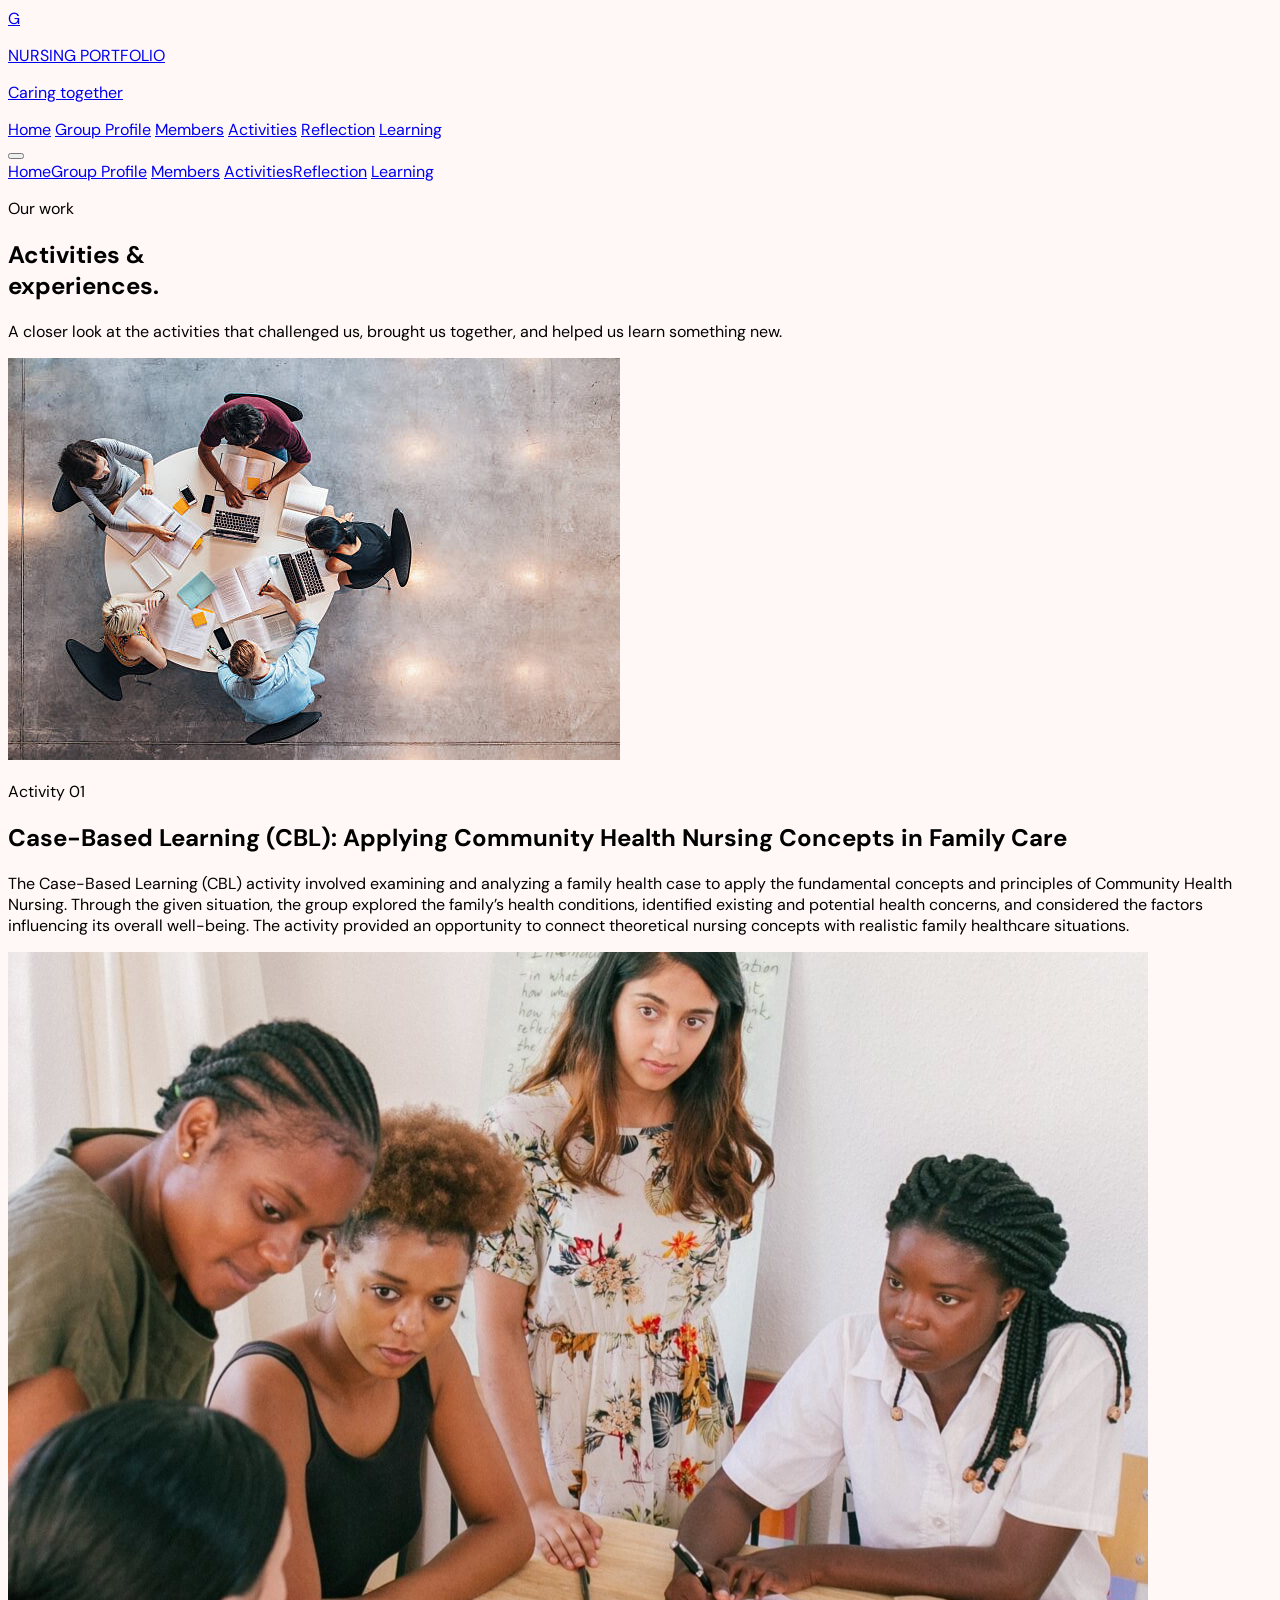
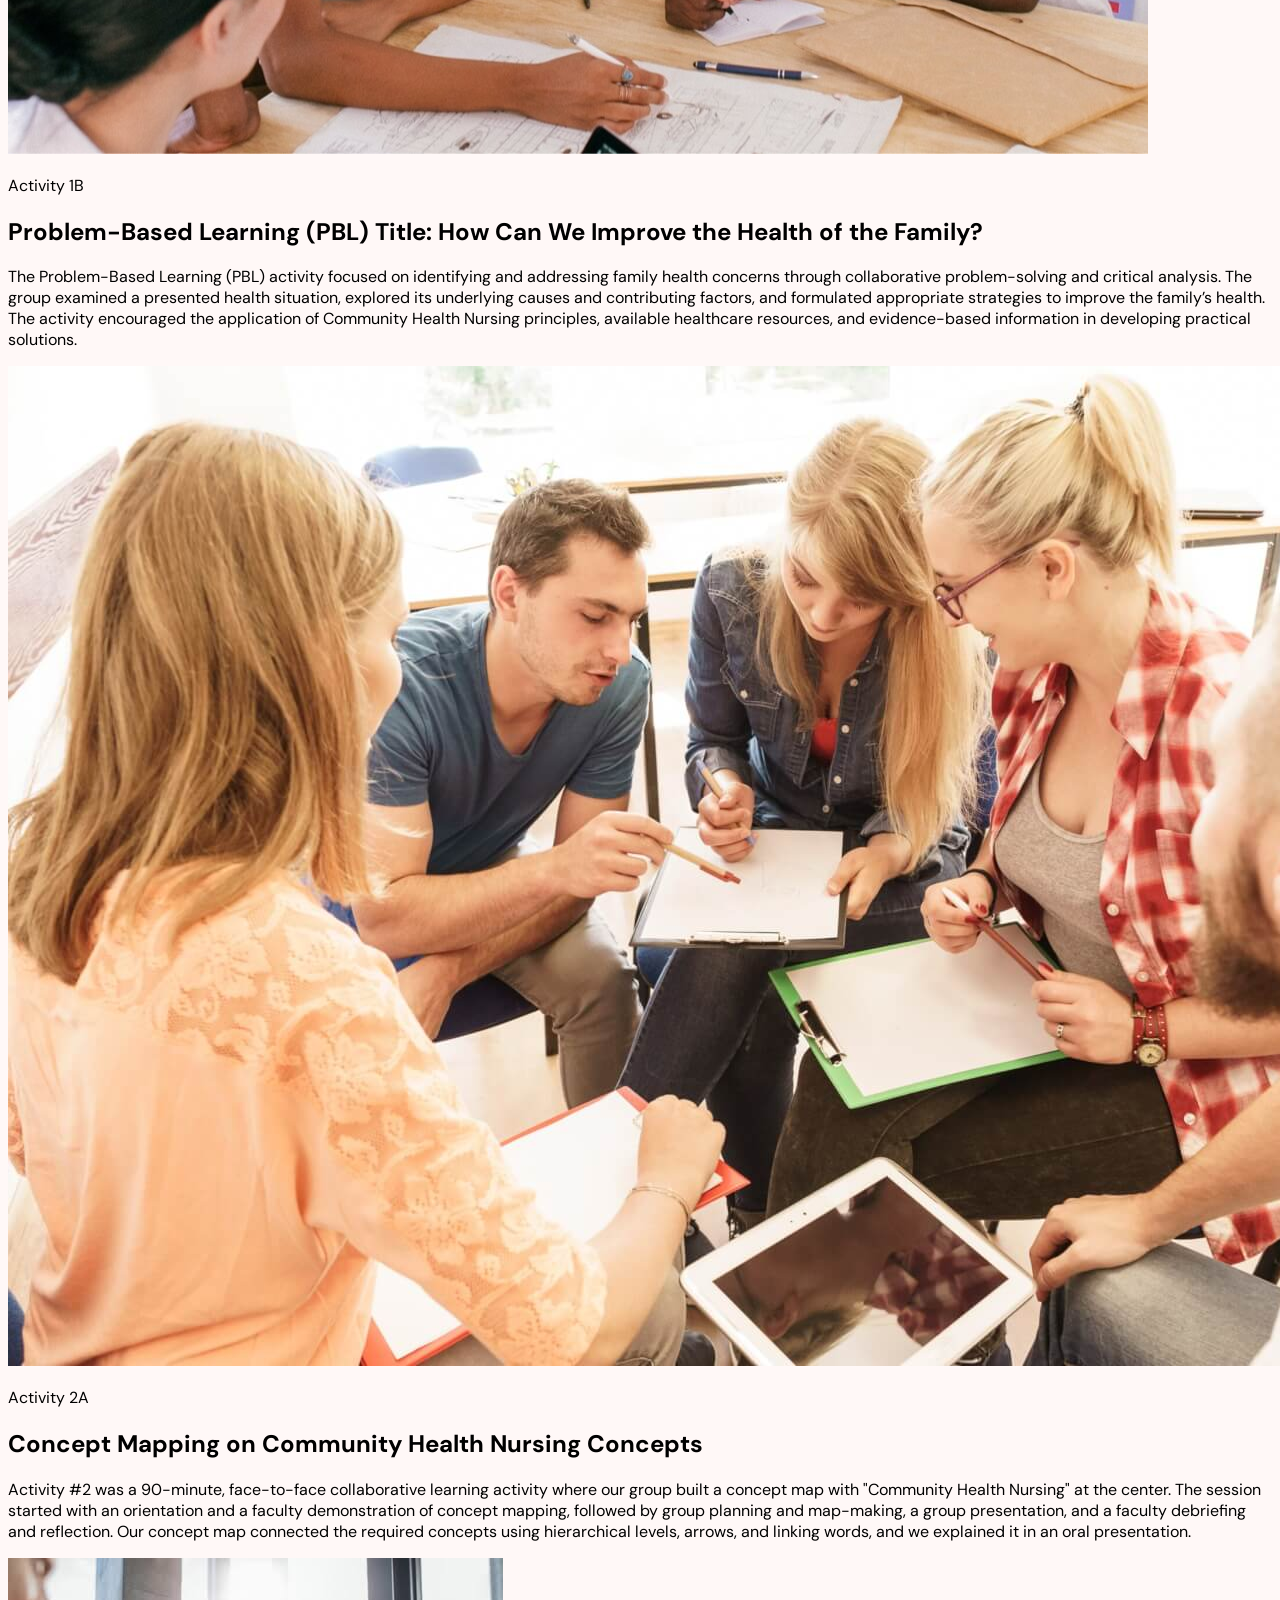
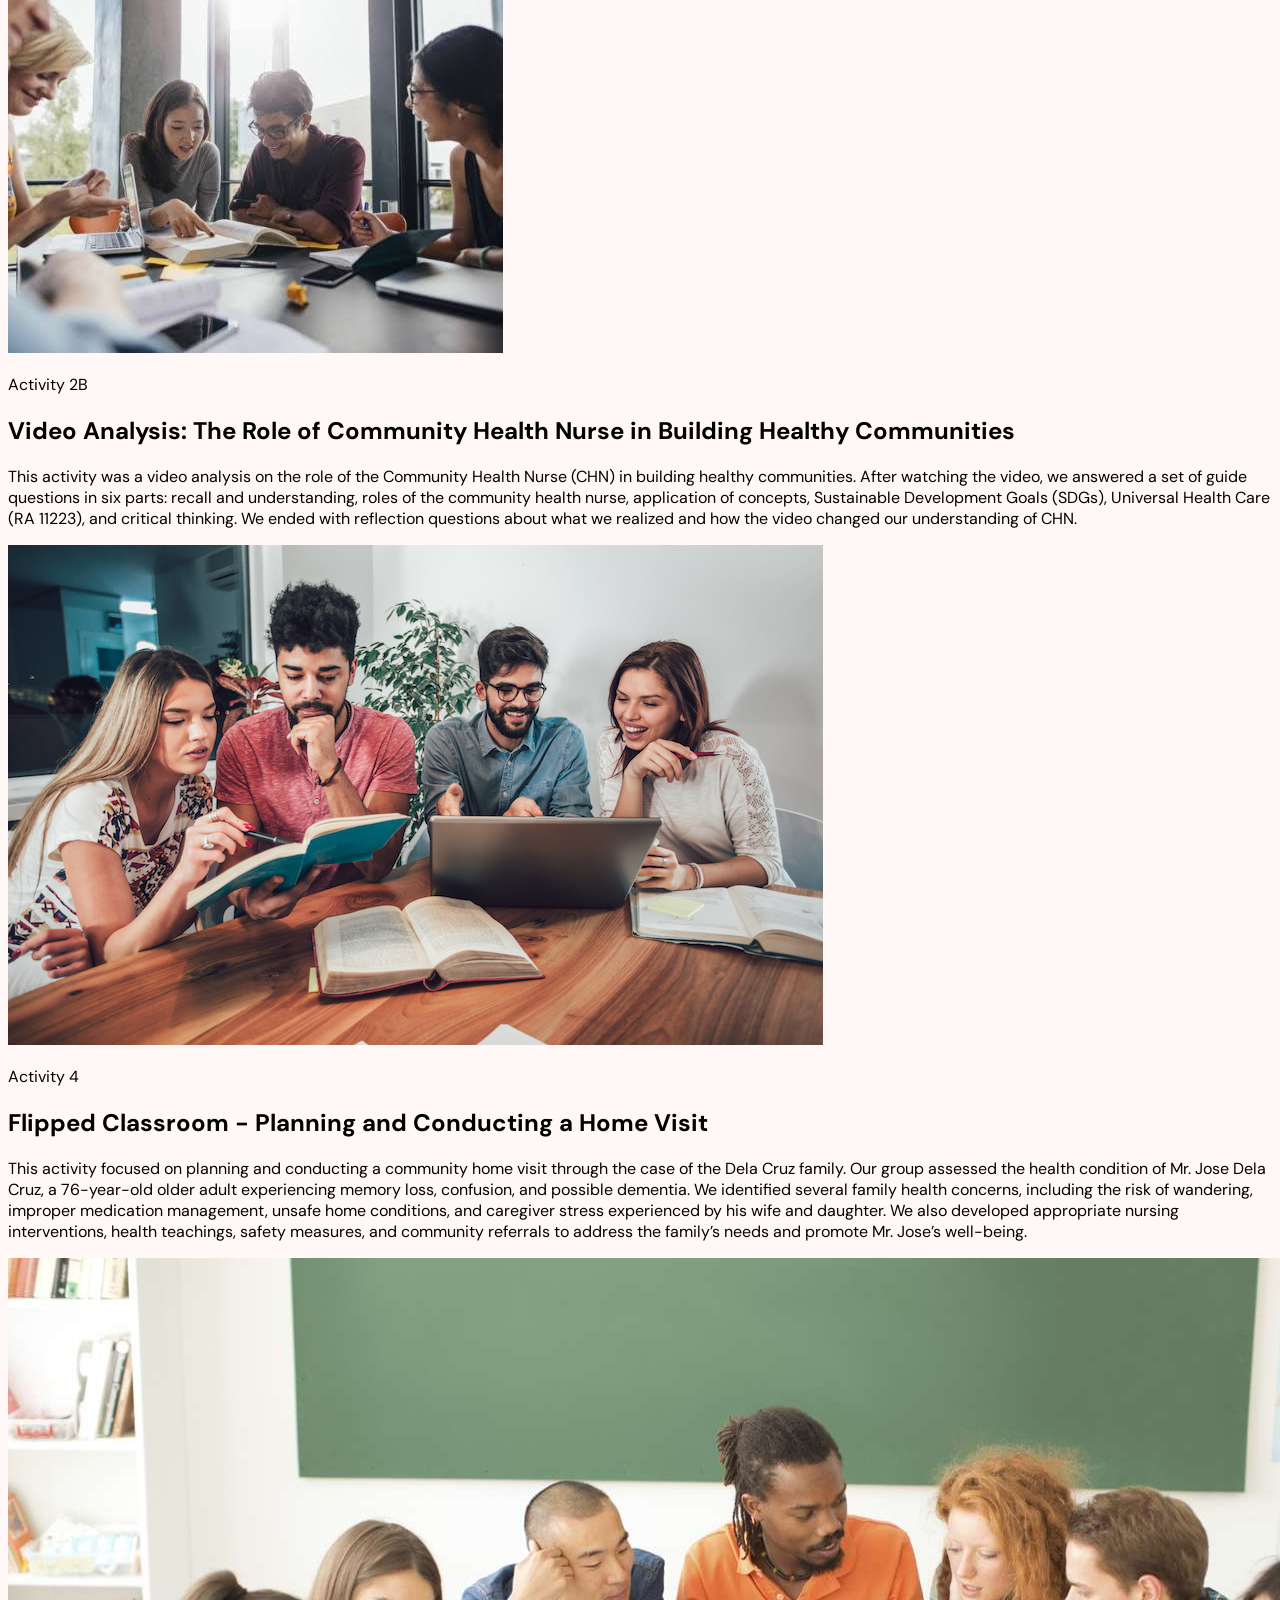
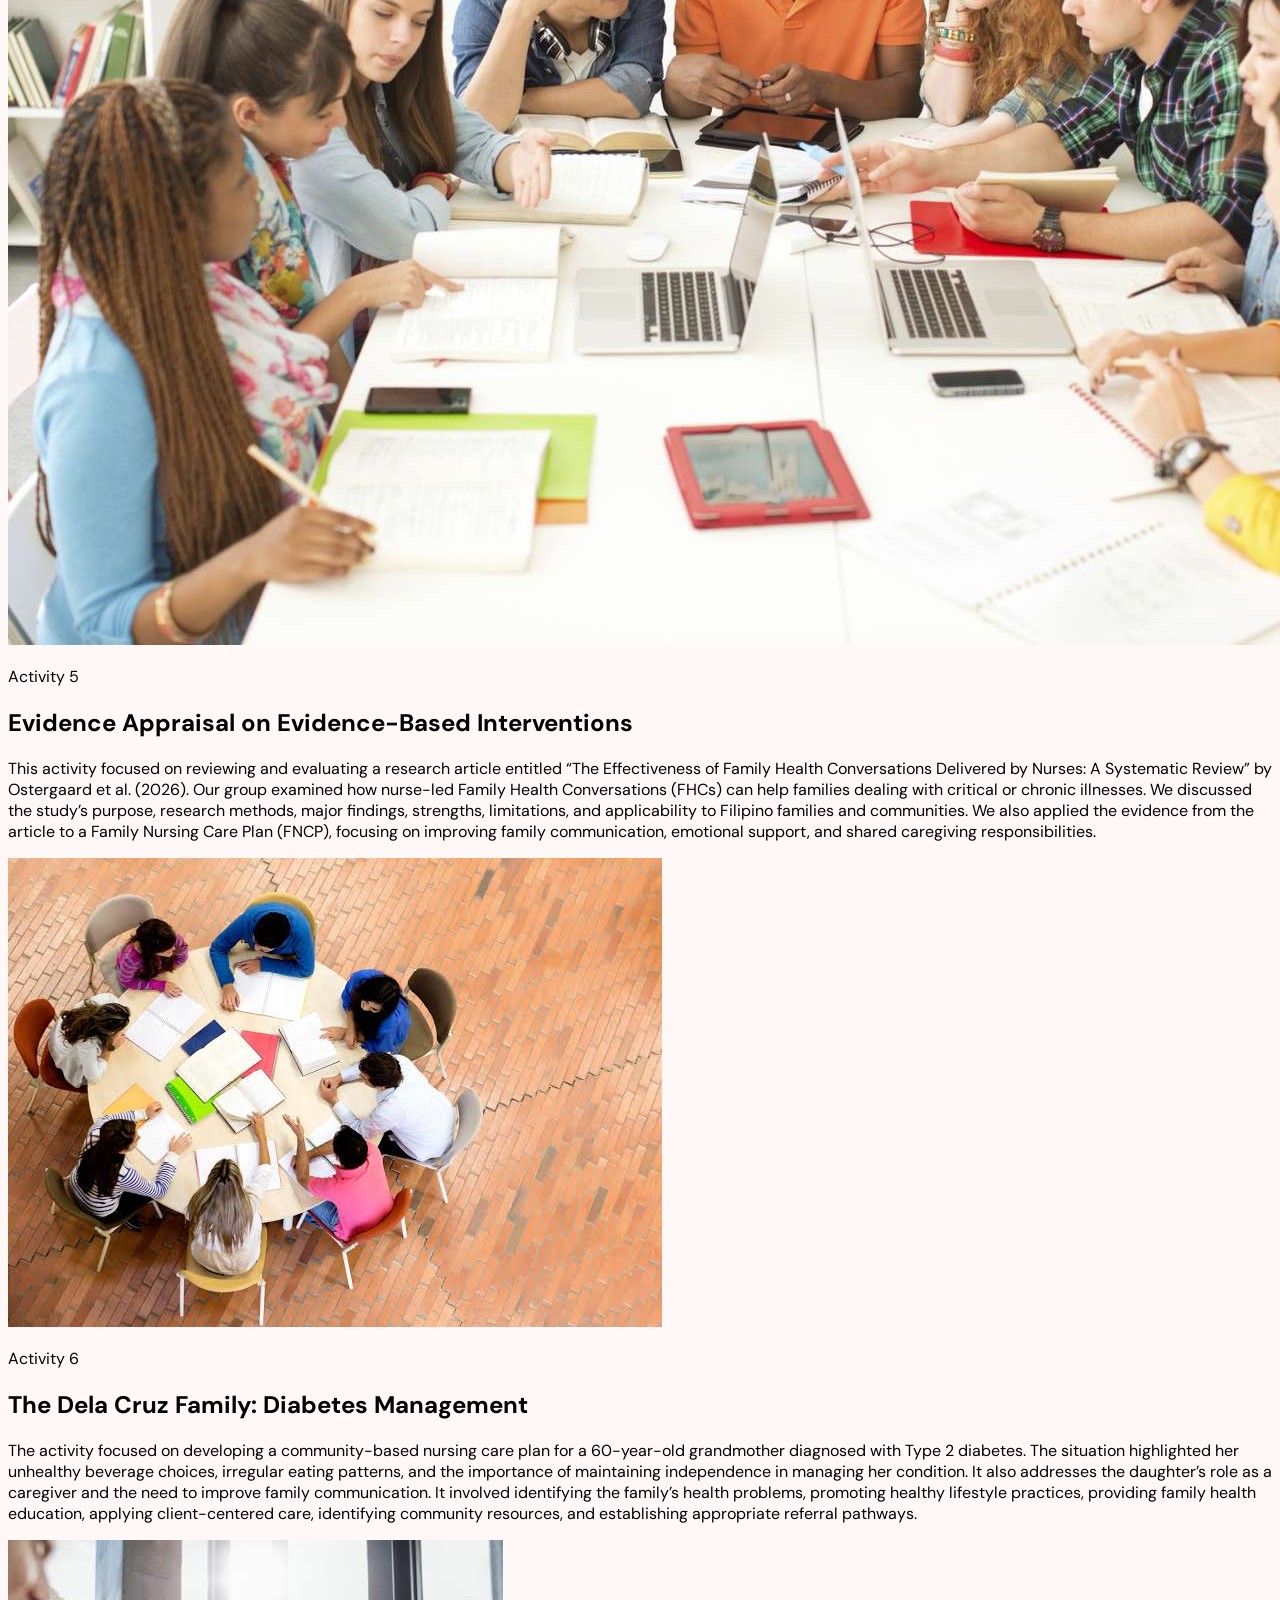
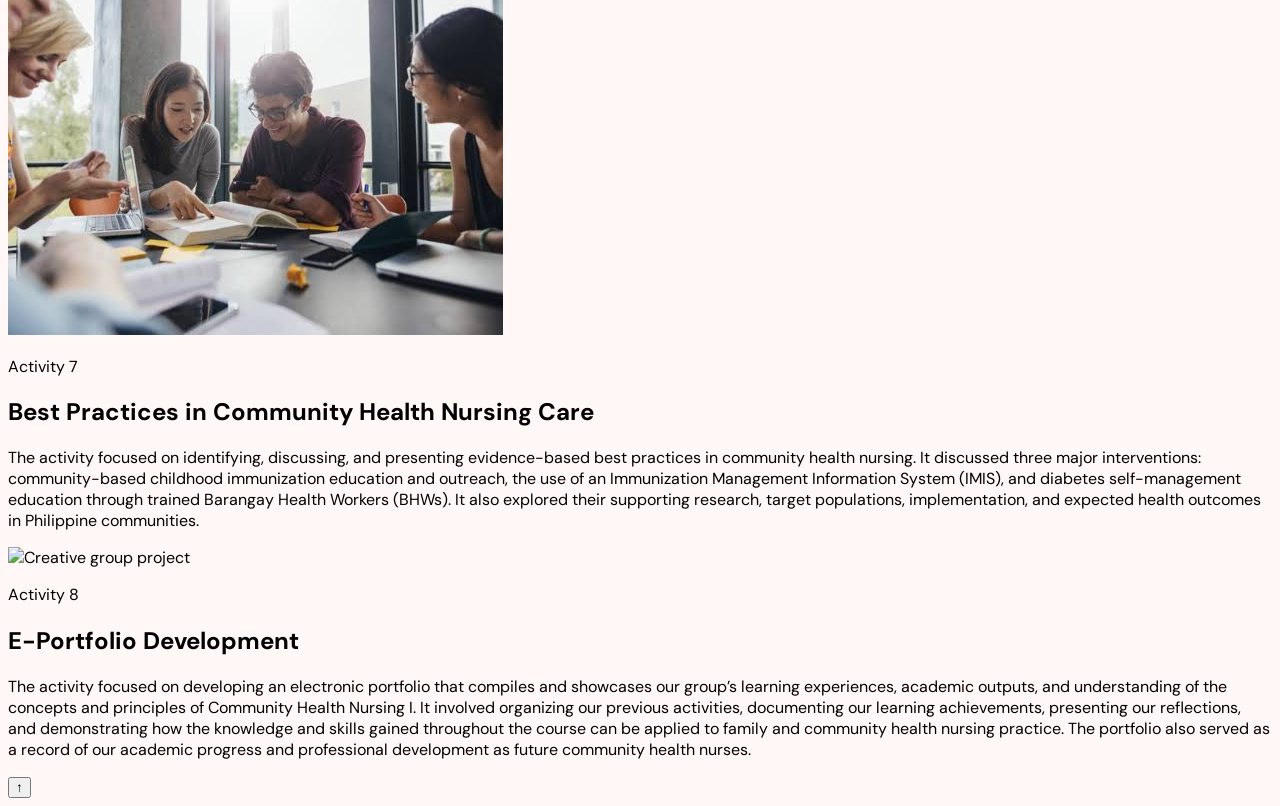
==== activities.html @ d6618d85 "Inital commit" ====
<!doctype html>
<html lang="en">
  <head>
    <meta charset="UTF-8" />
    <meta name="viewport" content="width=device-width, initial-scale=1.0" />
    <title>CGHC-Student Portfolio</title>
    <link rel="icon" type="image/png" href="/img/logo.png" />
    <link rel="shortcut icon" type="image/png" href="/img/logo.png" />
    <script src="https://cdn.tailwindcss.com"></script>
    <script>
      tailwind.config = {
        theme: {
          extend: {
            colors: {
              paper: "#FFF8F7",
              ink: "#3B1117",
              forest: "#8F1D2C",
              orange: "#C43D4B",
              muted: "#8B6F73",
              line: "#E9C9CD",
            },
            fontFamily: {
              sans: ["DM Sans", "sans-serif"],
              serif: ["Playfair Display", "serif"],
            },
          },
        },
      };
    </script>
    <link rel="preconnect" href="https://fonts.googleapis.com" />
    <link rel="preconnect" href="https://fonts.gstatic.com" crossorigin />
    <link
      href="https://fonts.googleapis.com/css2?family=DM+Sans:wght@400;500;600;700&family=Playfair+Display:ital,wght@0,500;0,600;0,700;1,500&display=swap"
      rel="stylesheet"
    />
    <link rel="stylesheet" href="styles.css" />
  </head>
  <body class="bg-paper text-ink antialiased">
    <header
      class="fixed top-0 left-0 w-full z-50 bg-paper/90 backdrop-blur-md border-b border-line"
    >
      <nav
        class="max-w-7xl mx-auto px-6 lg:px-10 h-[76px] flex items-center justify-between"
      >
        <a href="index.html#home" class="flex items-center gap-3">
          <div
            class="w-9 h-9 bg-forest text-paper rounded-full flex items-center justify-center font-serif text-lg"
          >
            G
          </div>
          <div>
            <p class="font-bold text-sm tracking-tight">NURSING PORTFOLIO</p>
            <p class="text-[10px] text-muted tracking-[2px] uppercase">
              Caring together
            </p>
          </div>
        </a>
        <div class="hidden lg:flex items-center gap-7 text-sm">
          <a href="index.html#home" class="nav-link">Home</a>
          <a href="index.html#profile" class="nav-link">Group Profile</a>
          <a href="index.html#members" class="nav-link">Members</a>
          <a href="activities.html" class="nav-link">Activities</a>
          <a href="index.html#reflection" class="nav-link">Reflection</a>
          <a href="index.html#learning" class="nav-link">Learning</a>
        </div>
        <button
          id="menuButton"
          class="hamburger lg:hidden flex flex-col gap-[4px] p-2"
          aria-label="Toggle navigation menu"
        >
          <span class="w-6 h-[2px] bg-ink block"></span
          ><span class="w-6 h-[2px] bg-ink block"></span
          ><span class="w-6 h-[2px] bg-ink block"></span>
        </button>
      </nav>
      <div
        id="mobileMenu"
        class="hidden lg:hidden bg-paper border-t border-line"
      >
        <div class="flex flex-col px-6 py-5 gap-5 text-sm">
          <a href="index.html#home" class="mobile-link">Home</a
          ><a href="index.html#profile" class="mobile-link">Group Profile</a>
          <a href="index.html#members" class="mobile-link">Members</a>
          <a href="activities.html" class="mobile-link">Activities</a
          ><a href="index.html#reflection" class="mobile-link">Reflection</a>
          <a href="index.html#learning" class="mobile-link">Learning</a>
        </div>
      </div>
    </header>

    <main class="pt-[76px]">
      <section id="activities" class="py-24 bg-white px-6 lg:px-10">
        <div class="max-w-7xl mx-auto">
          <div
            class="reveal flex flex-col md:flex-row justify-between md:items-end gap-8"
          >
            <div>
              <p class="uppercase tracking-[3px] text-xs text-muted mb-4">
                Our work
              </p>
              <h1 class="font-serif text-5xl md:text-7xl">
                Activities &<br />experiences.
              </h1>
            </div>
            <p class="text-muted leading-7 max-w-sm">
              A closer look at the activities that challenged us, brought us
              together, and helped us learn something new.
            </p>
          </div>

          <div class="grid md:grid-cols-2 gap-10 items-center mt-16 reveal">
            <div class="image-container overflow-hidden">
              <img
                src="/img/studmain.jpg"
                alt="Students working together"
                class="image-hover w-full h-[300px] md:h-[440px] object-cover"
              />
            </div>
            <div>
              <p class="text-orange uppercase tracking-[2px] text-xs">
                Activity 01
              </p>
              <h2 class="font-serif text-4xl mt-4">
                Case-Based Learning (CBL): Applying Community Health Nursing
                Concepts in Family Care
              </h2>
              <p class="text-muted leading-8 mt-5">
                The Case-Based Learning (CBL) activity involved examining and
                analyzing a family health case to apply the fundamental concepts
                and principles of Community Health Nursing. Through the given
                situation, the group explored the family’s health conditions,
                identified existing and potential health concerns, and
                considered the factors influencing its overall well-being. The
                activity provided an opportunity to connect theoretical nursing
                concepts with realistic family healthcare situations.
              </p>
            </div>
          </div>

          <div class="grid md:grid-cols-2 gap-10 items-center mt-20 reveal">
            <div class="image-container overflow-hidden">
              <img
                src="/img/stud2.jpg"
                alt="Creative group project"
                class="image-hover w-full h-[300px] md:h-[440px] object-cover"
              />
            </div>
            <div class="md:order-1">
              <p class="text-orange uppercase tracking-[2px] text-xs">
                Activity 1B
              </p>
              <h2 class="font-serif text-4xl mt-4">
                Problem-Based Learning (PBL) Title: How Can We Improve the
                Health of the Family?
              </h2>
              <p class="text-muted leading-8 mt-5">
                The Problem-Based Learning (PBL) activity focused on identifying
                and addressing family health concerns through collaborative
                problem-solving and critical analysis. The group examined a
                presented health situation, explored its underlying causes and
                contributing factors, and formulated appropriate strategies to
                improve the family’s health. The activity encouraged the
                application of Community Health Nursing principles, available
                healthcare resources, and evidence-based information in
                developing practical solutions.
              </p>
            </div>
          </div>

          <div class="grid md:grid-cols-2 gap-10 items-center mt-20 reveal">
            <div class="image-container overflow-hidden">
              <img
                src="/img/stud3.jpeg"
                alt="Creative group project"
                class="image-hover w-full h-[300px] md:h-[440px] object-cover"
              />
            </div>
            <div>
              <p class="text-orange uppercase tracking-[2px] text-xs">
                Activity 2A
              </p>
              <h2 class="font-serif text-4xl mt-4">
                Concept Mapping on Community Health Nursing Concepts
              </h2>
              <p class="text-muted leading-8 mt-5">
                Activity #2 was a 90-minute, face-to-face collaborative learning
                activity where our group built a concept map with "Community
                Health Nursing" at the center. The session started with an
                orientation and a faculty demonstration of concept mapping,
                followed by group planning and map-making, a group presentation,
                and a faculty debriefing and reflection. Our concept map
                connected the required concepts using hierarchical levels,
                arrows, and linking words, and we explained it in an oral
                presentation.
              </p>
            </div>
          </div>

          <div class="grid md:grid-cols-2 gap-10 items-center mt-20 reveal">
            <div class="image-container overflow-hidden">
              <img
                src="/img/stud5.jfif"
                alt="Creative group project"
                class="image-hover w-full h-[300px] md:h-[440px] object-cover"
              />
            </div>
            <div class="md:order-1">
              <p class="text-orange uppercase tracking-[2px] text-xs">
                Activity 2B
              </p>
              <h2 class="font-serif text-4xl mt-4">
                Video Analysis: The Role of Community Health Nurse in Building
                Healthy Communities
              </h2>
              <p class="text-muted leading-8 mt-5">
                This activity was a video analysis on the role of the Community
                Health Nurse (CHN) in building healthy communities. After
                watching the video, we answered a set of guide questions in six
                parts: recall and understanding, roles of the community health
                nurse, application of concepts, Sustainable Development Goals
                (SDGs), Universal Health Care (RA 11223), and critical thinking.
                We ended with reflection questions about what we realized and
                how the video changed our understanding of CHN.
              </p>
            </div>
          </div>

          <div class="grid md:grid-cols-2 gap-10 items-center mt-20 reveal">
            <div class="image-container overflow-hidden">
              <img
                src="/img/stud6.jpeg"
                alt="Creative group project"
                class="image-hover w-full h-[300px] md:h-[440px] object-cover"
              />
            </div>
            <div>
              <p class="text-orange uppercase tracking-[2px] text-xs">
                Activity 4
              </p>
              <h2 class="font-serif text-4xl mt-4">
                Flipped Classroom - Planning and Conducting a Home Visit
              </h2>
              <p class="text-muted leading-8 mt-5">
                This activity focused on planning and conducting a community
                home visit through the case of the Dela Cruz family. Our group
                assessed the health condition of Mr. Jose Dela Cruz, a
                76-year-old older adult experiencing memory loss, confusion, and
                possible dementia. We identified several family health concerns,
                including the risk of wandering, improper medication management,
                unsafe home conditions, and caregiver stress experienced by his
                wife and daughter. We also developed appropriate nursing
                interventions, health teachings, safety measures, and community
                referrals to address the family’s needs and promote Mr. Jose’s
                well-being.
              </p>
            </div>
          </div>

          <div class="grid md:grid-cols-2 gap-10 items-center mt-20 reveal">
             <div class="image-container overflow-hidden">
              <img
                src="/img/stud7.jpg"
                alt="Creative group project"
                class="image-hover w-full h-[300px] md:h-[440px] object-cover"
              />
            </div>
            <div class="md:order-1">
              <p class="text-orange uppercase tracking-[2px] text-xs">
                Activity 5
              </p>
              <h2 class="font-serif text-4xl mt-4">
                Evidence Appraisal on Evidence-Based Interventions
              </h2>
              <p class="text-muted leading-8 mt-5">
                This activity focused on reviewing and evaluating a research
                article entitled “The Effectiveness of Family Health
                Conversations Delivered by Nurses: A Systematic Review” by
                Ostergaard et al. (2026). Our group examined how nurse-led
                Family Health Conversations (FHCs) can help families dealing
                with critical or chronic illnesses. We discussed the study’s
                purpose, research methods, major findings, strengths,
                limitations, and applicability to Filipino families and
                communities. We also applied the evidence from the article to a
                Family Nursing Care Plan (FNCP), focusing on improving family
                communication, emotional support, and shared caregiving
                responsibilities.
              </p>
            </div>
          </div>

          <div class="grid md:grid-cols-2 gap-10 items-center mt-20 reveal">
            <div class="image-container overflow-hidden">
              <img
                src="/img/stud8.jfif"
                alt="Creative group project"
                class="image-hover w-full h-[300px] md:h-[440px] object-cover"
              />
            </div>
            <div>
              <p class="text-orange uppercase tracking-[2px] text-xs">
                Activity 6
              </p>
              <h2 class="font-serif text-4xl mt-4">
                The Dela Cruz Family: Diabetes Management
              </h2>
              <p class="text-muted leading-8 mt-5">
                The activity focused on developing a community-based nursing
                care plan for a 60-year-old grandmother diagnosed with Type 2
                diabetes. The situation highlighted her unhealthy beverage
                choices, irregular eating patterns, and the importance of
                maintaining independence in managing her condition. It also
                addresses the daughter’s role as a caregiver and the need to
                improve family communication. It involved identifying the
                family’s health problems, promoting healthy lifestyle practices,
                providing family health education, applying client-centered
                care, identifying community resources, and establishing
                appropriate referral pathways.
              </p>
            </div>
          </div>

          <div class="grid md:grid-cols-2 gap-10 items-center mt-20 reveal">
            <div class="image-container overflow-hidden">
              <img
                src="/img/stud5.jfif"
                alt="Creative group project"
                class="image-hover w-full h-[300px] md:h-[440px] object-cover"
              />
            </div>
            <div>
              <p class="text-orange uppercase tracking-[2px] text-xs">
                Activity 7
              </p>
              <h2 class="font-serif text-4xl mt-4">
                Best Practices in Community Health Nursing Care
              </h2>
              <p class="text-muted leading-8 mt-5">
                The activity focused on identifying, discussing, and presenting
                evidence-based best practices in community health nursing. It
                discussed three major interventions: community-based childhood
                immunization education and outreach, the use of an Immunization
                Management Information System (IMIS), and diabetes
                self-management education through trained Barangay Health
                Workers (BHWs). It also explored their supporting research,
                target populations, implementation, and expected health outcomes
                in Philippine communities.
              </p>
            </div>
          </div>

          <div class="grid md:grid-cols-2 gap-10 items-center mt-20 reveal">
            <div class="image-container overflow-hidden">
              <img
                src="https://images.unsplash.com/photo-1517245386807-bb43f82c33c4?auto=format&fit=crop&w=1200&q=85"
                alt="Creative group project"
                class="image-hover w-full h-[300px] md:h-[440px] object-cover"
              />
            </div>
            <div>
              <p class="text-orange uppercase tracking-[2px] text-xs">
                Activity 8
              </p>
              <h2 class="font-serif text-4xl mt-4">E-Portfolio Development</h2>
              <p class="text-muted leading-8 mt-5">
                The activity focused on developing an electronic portfolio that
                compiles and showcases our group’s learning experiences,
                academic outputs, and understanding of the concepts and
                principles of Community Health Nursing I. It involved organizing
                our previous activities, documenting our learning achievements,
                presenting our reflections, and demonstrating how the knowledge
                and skills gained throughout the course can be applied to family
                and community health nursing practice. The portfolio also served
                as a record of our academic progress and professional
                development as future community health nurses.
              </p>
            </div>
          </div>

         
          </div>
        </div>
      </section>
    </main>
    <button
      id="backToTop"
      class="fixed bottom-6 right-6 z-40 w-12 h-12 rounded-full bg-forest text-paper flex items-center justify-center shadow-lg hover:bg-orange transition-colors"
      aria-label="Back to top"
    >
      ↑
    </button>
    <script src="app.js"></script>
  </body>
</html>
---- styles.css ----
html { scroll-behavior: smooth; scroll-padding-top: 90px; }
body { font-family: 'DM Sans', sans-serif; background: #FFF8F7; }
::selection { color: #FFF8F7; background: #8F1D2C; }
.reveal { opacity: 0; transform: translateY(30px); transition: opacity .8s ease, transform .8s ease; }
.reveal.show { opacity: 1; transform: translateY(0); }
.nav-link { position: relative; transition: color .3s ease; }
.nav-link::after { content: ''; position: absolute; bottom: -6px; left: 0; width: 0; height: 2px; background: #C43D4B; transition: width .3s ease; }
.nav-link:hover::after { width: 100%; }
.image-hover { transition: transform .6s cubic-bezier(.2,.8,.2,1); }
.image-container:hover .image-hover { transform: scale(1.06); }
.activity-card { transition: transform .4s ease, box-shadow .4s ease; }
.activity-card:hover { transform: translateY(-6px); box-shadow: 0 15px 35px rgba(143,29,44,.12); }
.hamburger span { transition: transform .3s ease, opacity .3s ease; }
.hamburger.active span:nth-child(1) { transform: translateY(6px) rotate(45deg); }
.hamburger.active span:nth-child(2) { opacity: 0; }
.hamburger.active span:nth-child(3) { transform: translateY(-6px) rotate(-45deg); }
.marquee-track { animation: marquee 25s linear infinite; }
@keyframes marquee { from { transform: translateX(0); } to { transform: translateX(-50%); } }
#backToTop { opacity: 0; pointer-events: none; transition: all .3s ease; transform: translateY(10px); }
#backToTop.visible { opacity: 1; pointer-events: auto; transform: translateY(0); }
button:focus-visible, a:focus-visible { outline: 3px solid #E598A2; outline-offset: 4px; }
@media (prefers-reduced-motion: reduce) {
    *, *::before, *::after { animation-duration: .01ms !important; transition-duration: .01ms !important; scroll-behavior: auto !important; }
    .reveal { opacity: 1; transform: none; }
}
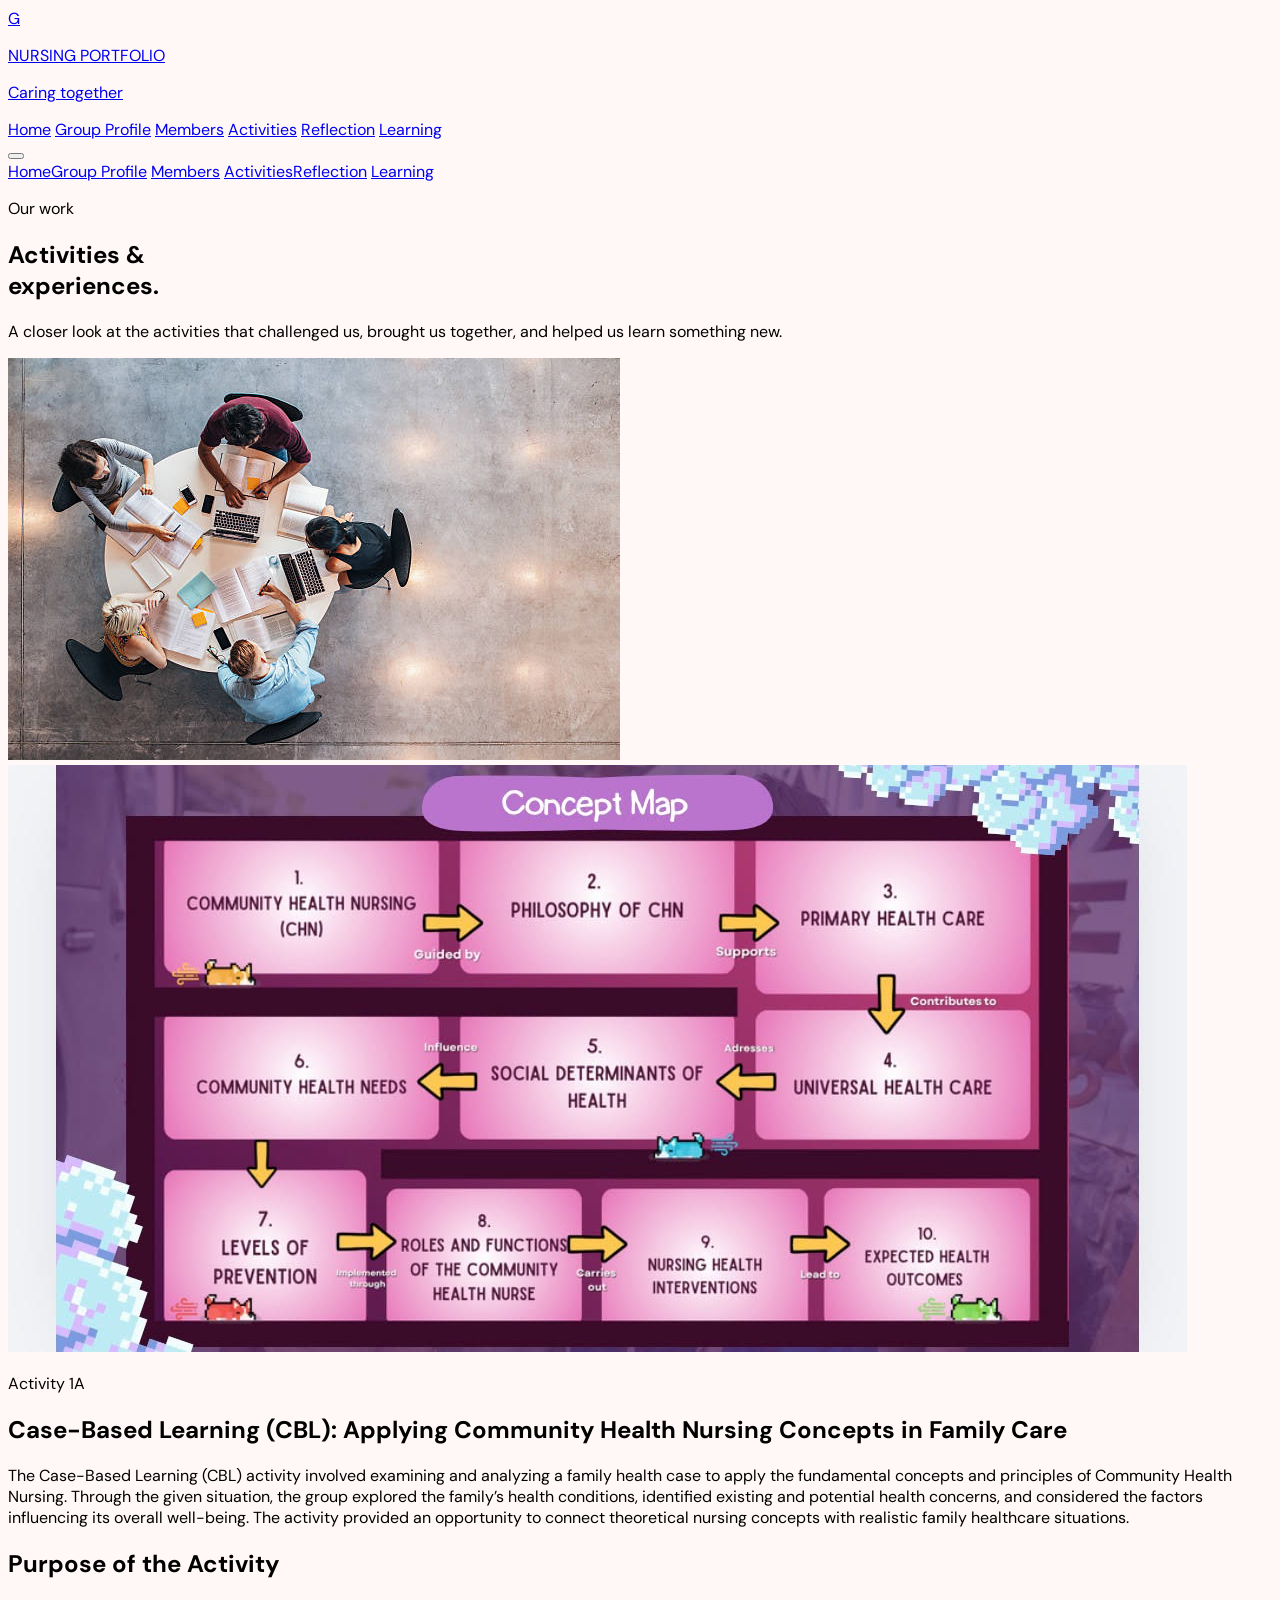
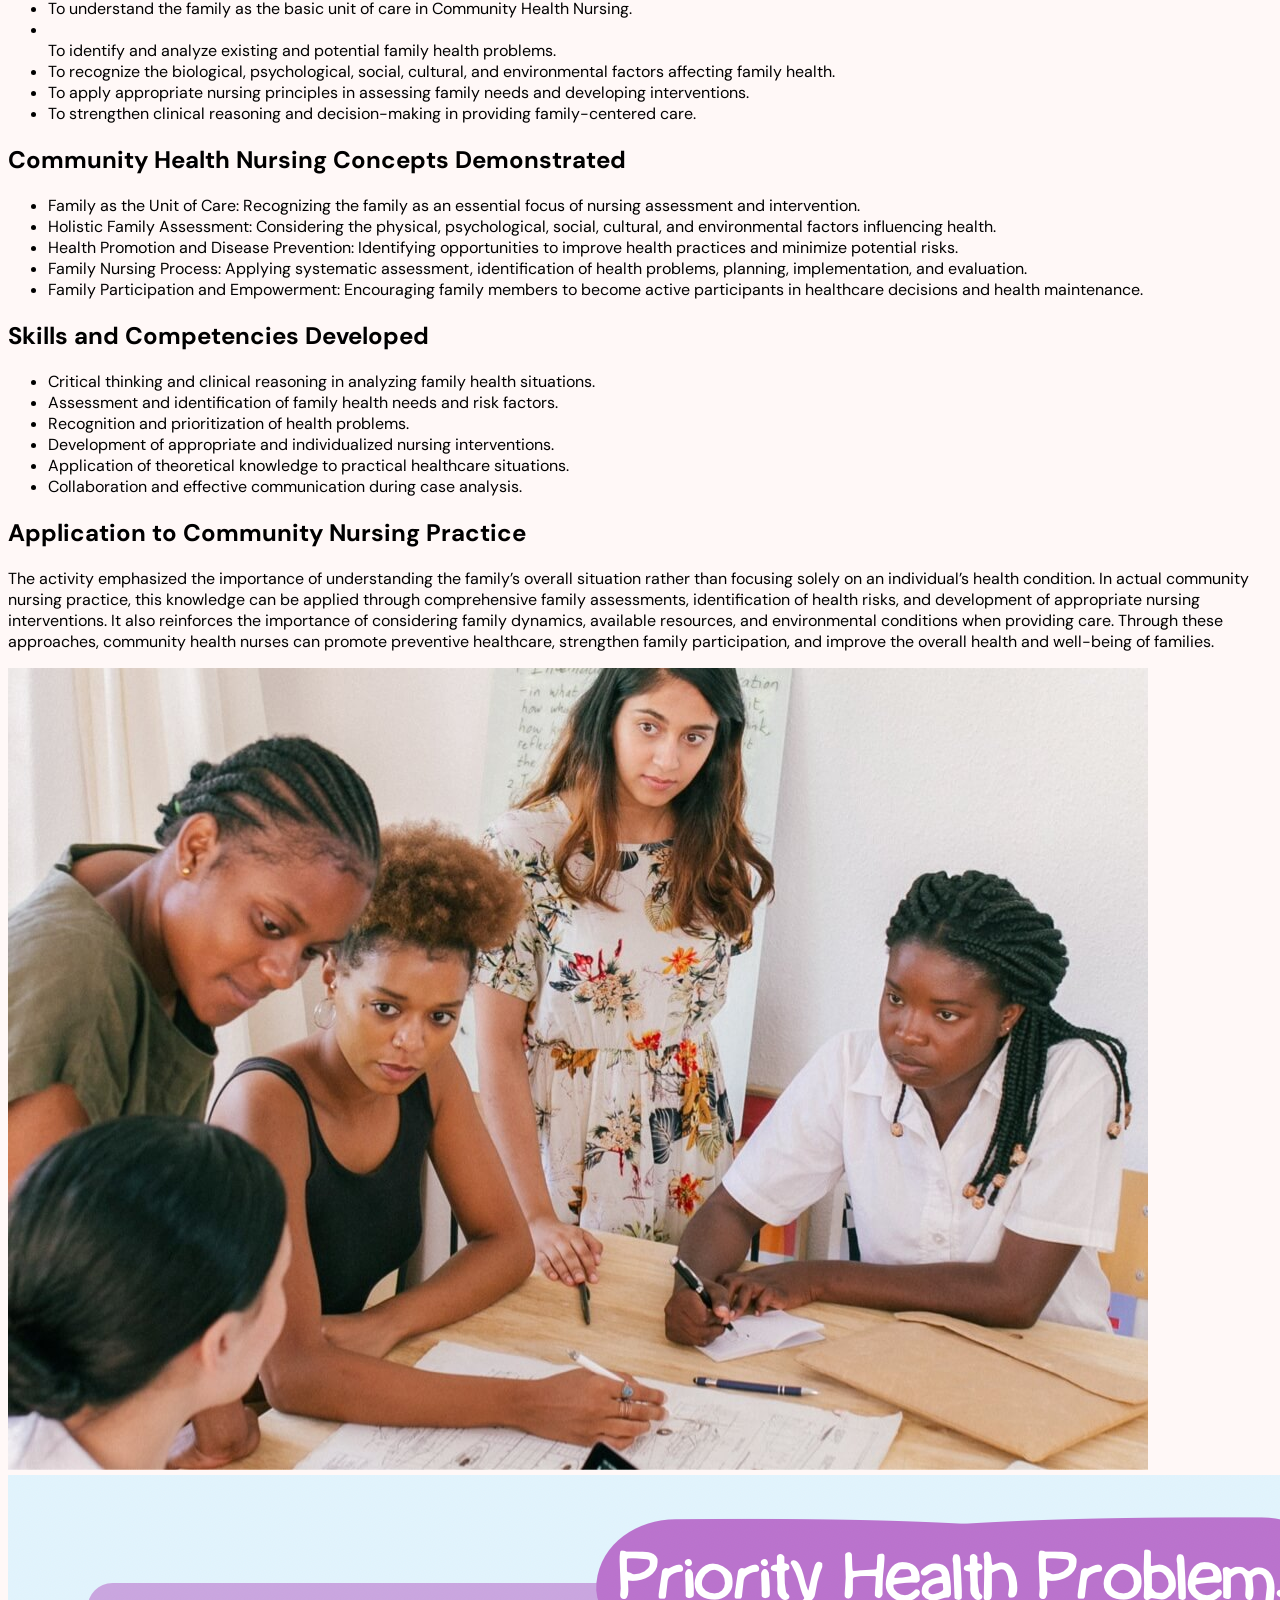
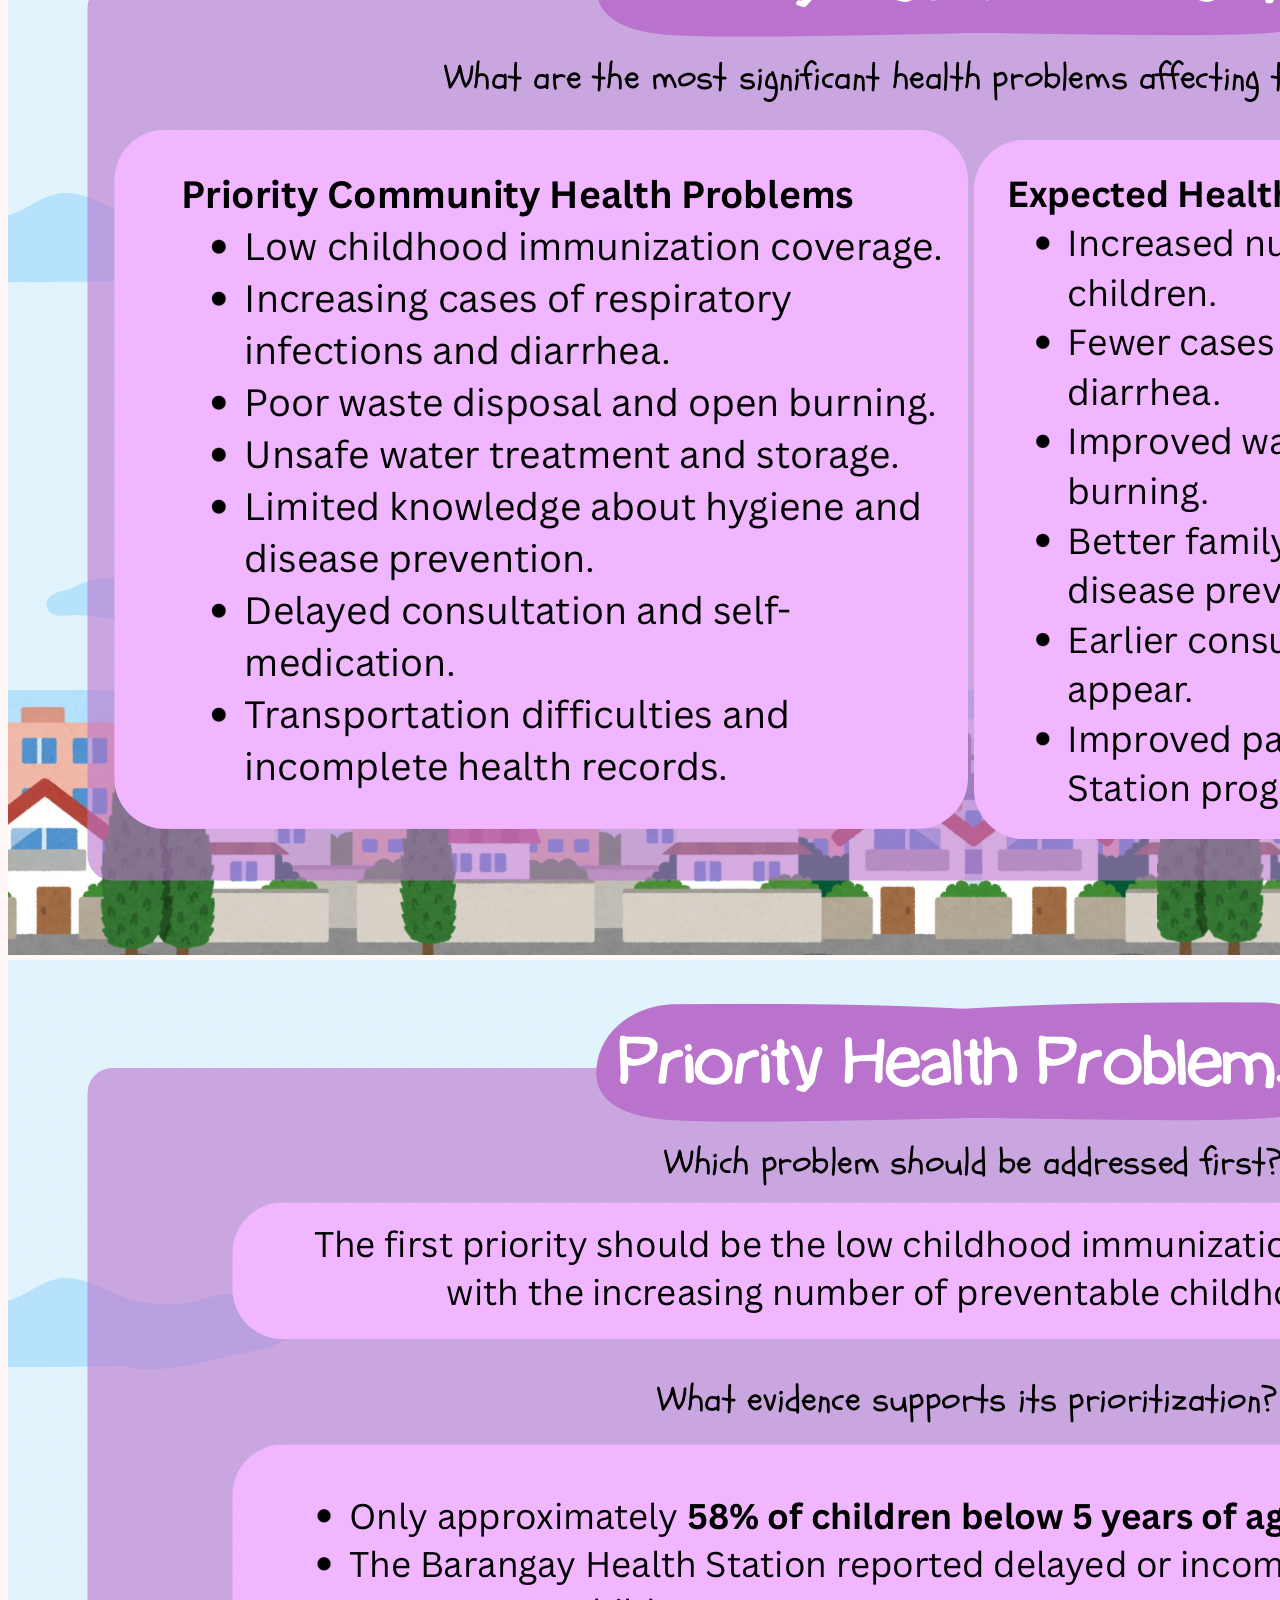
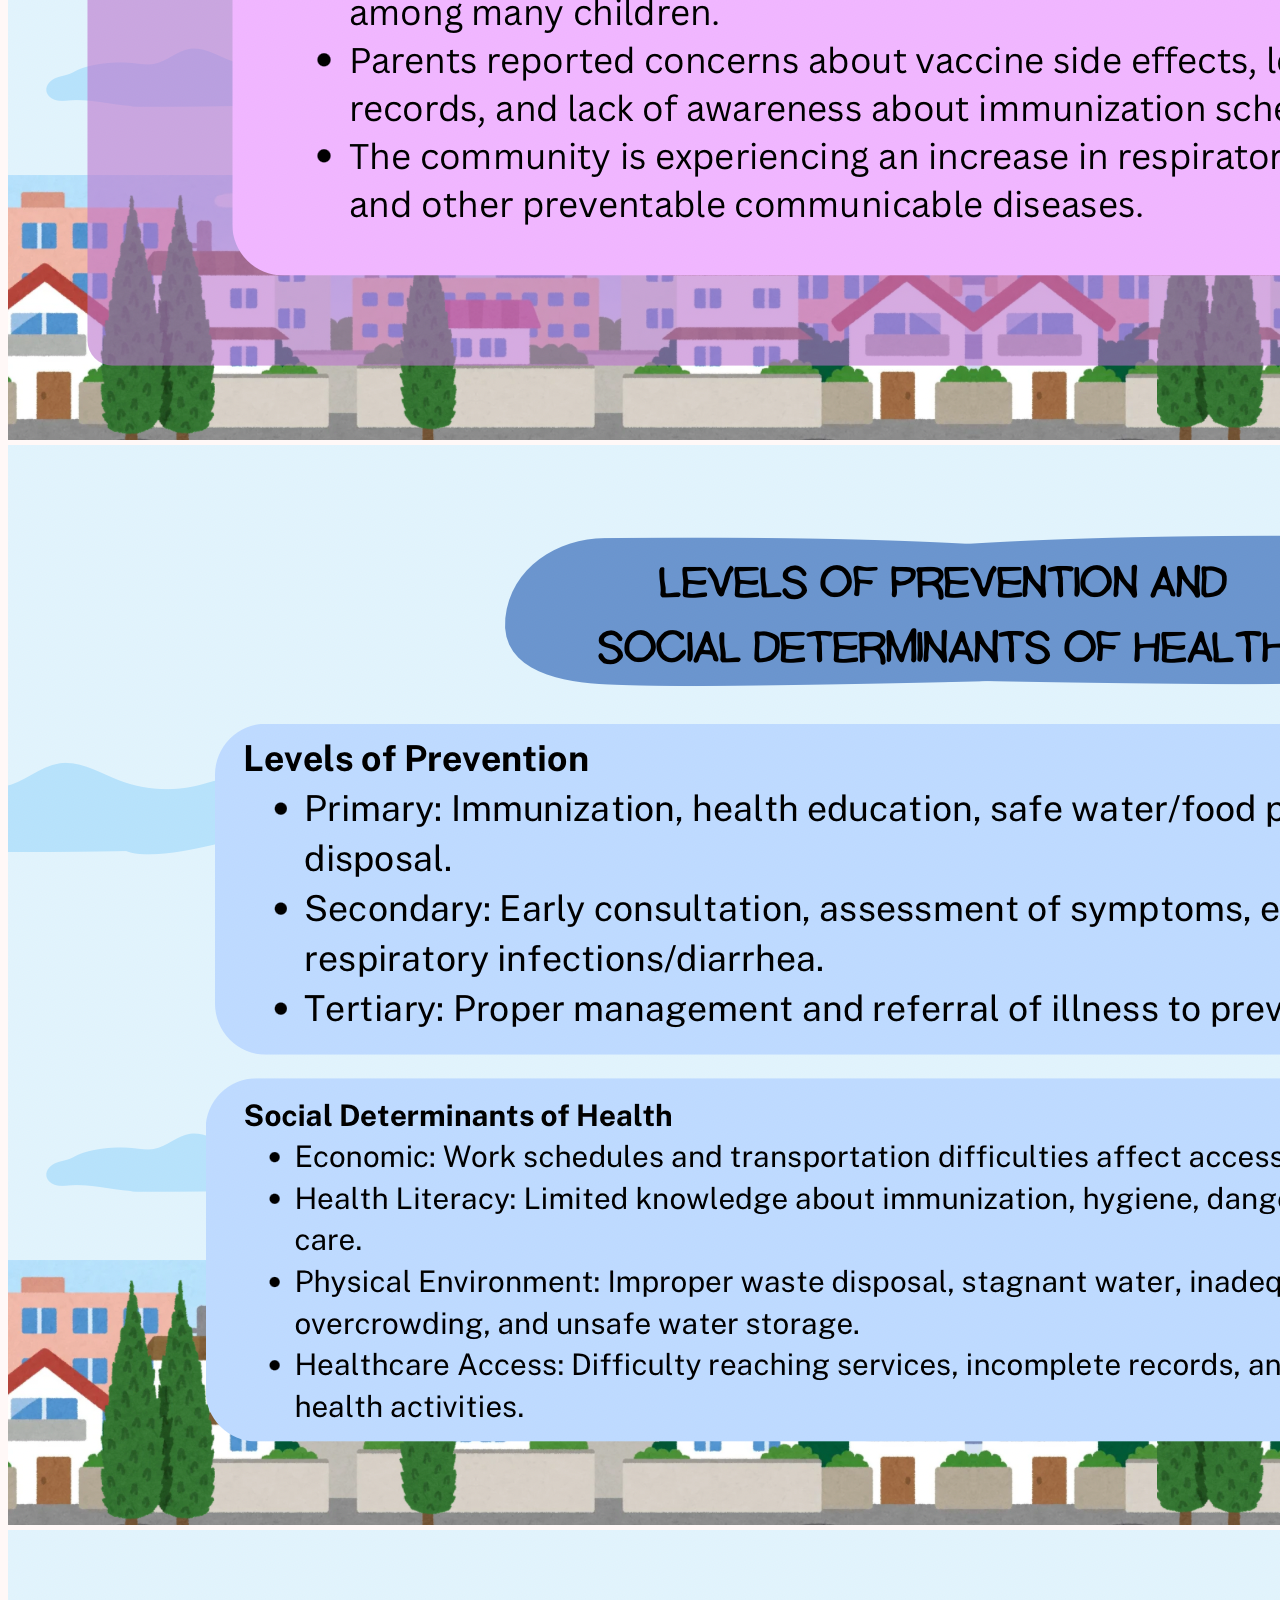
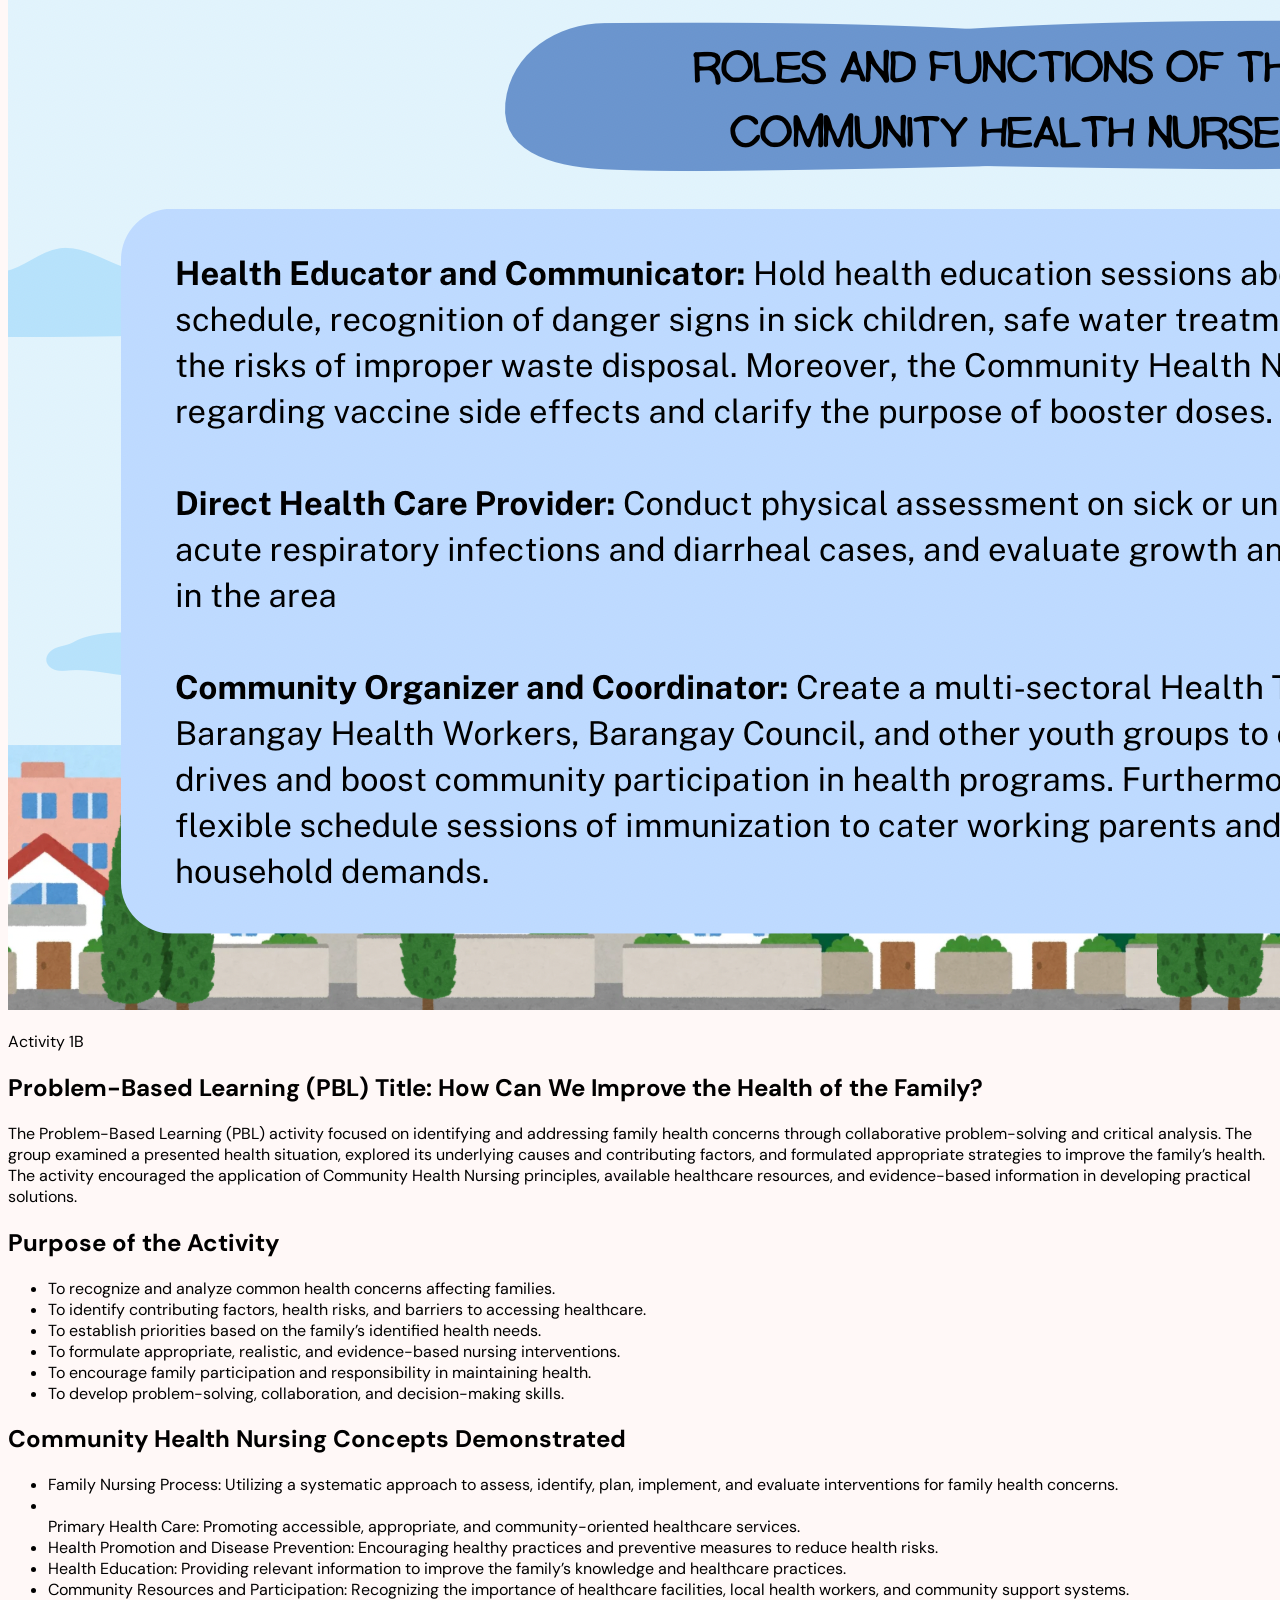
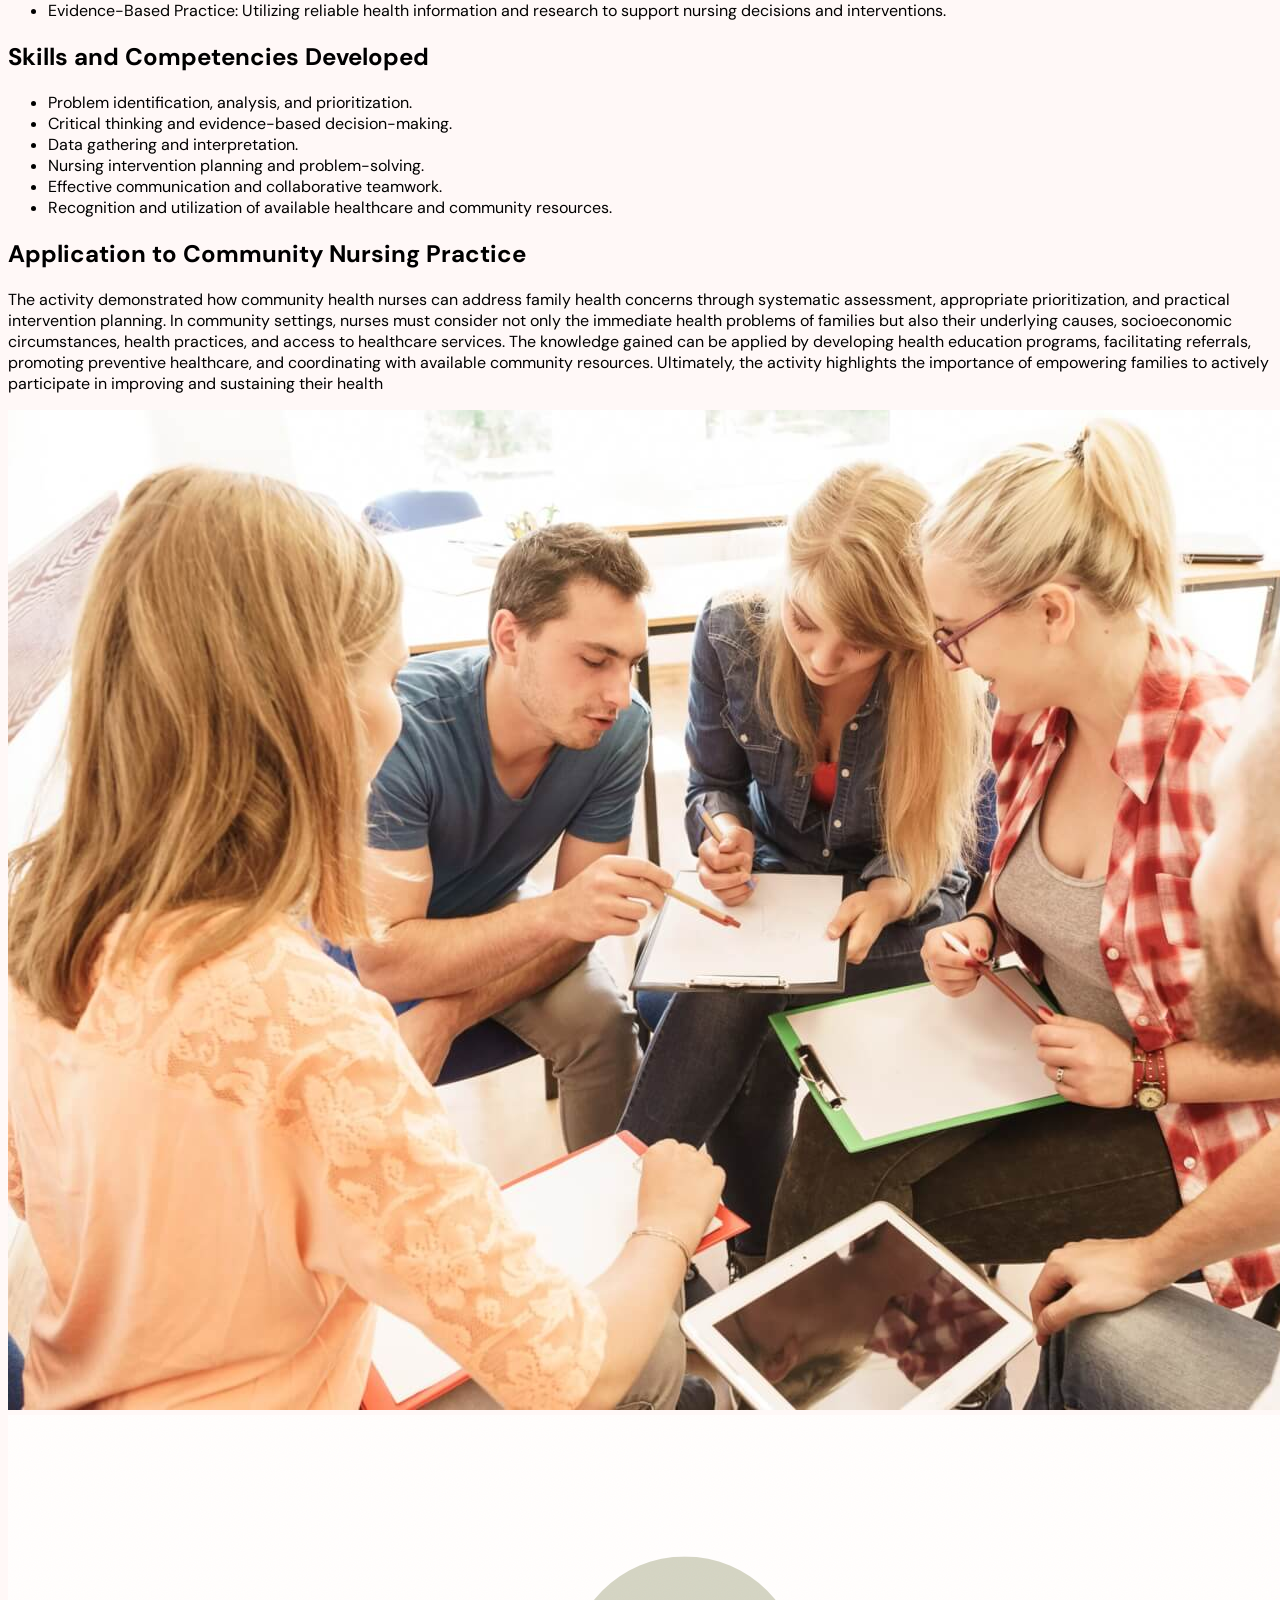
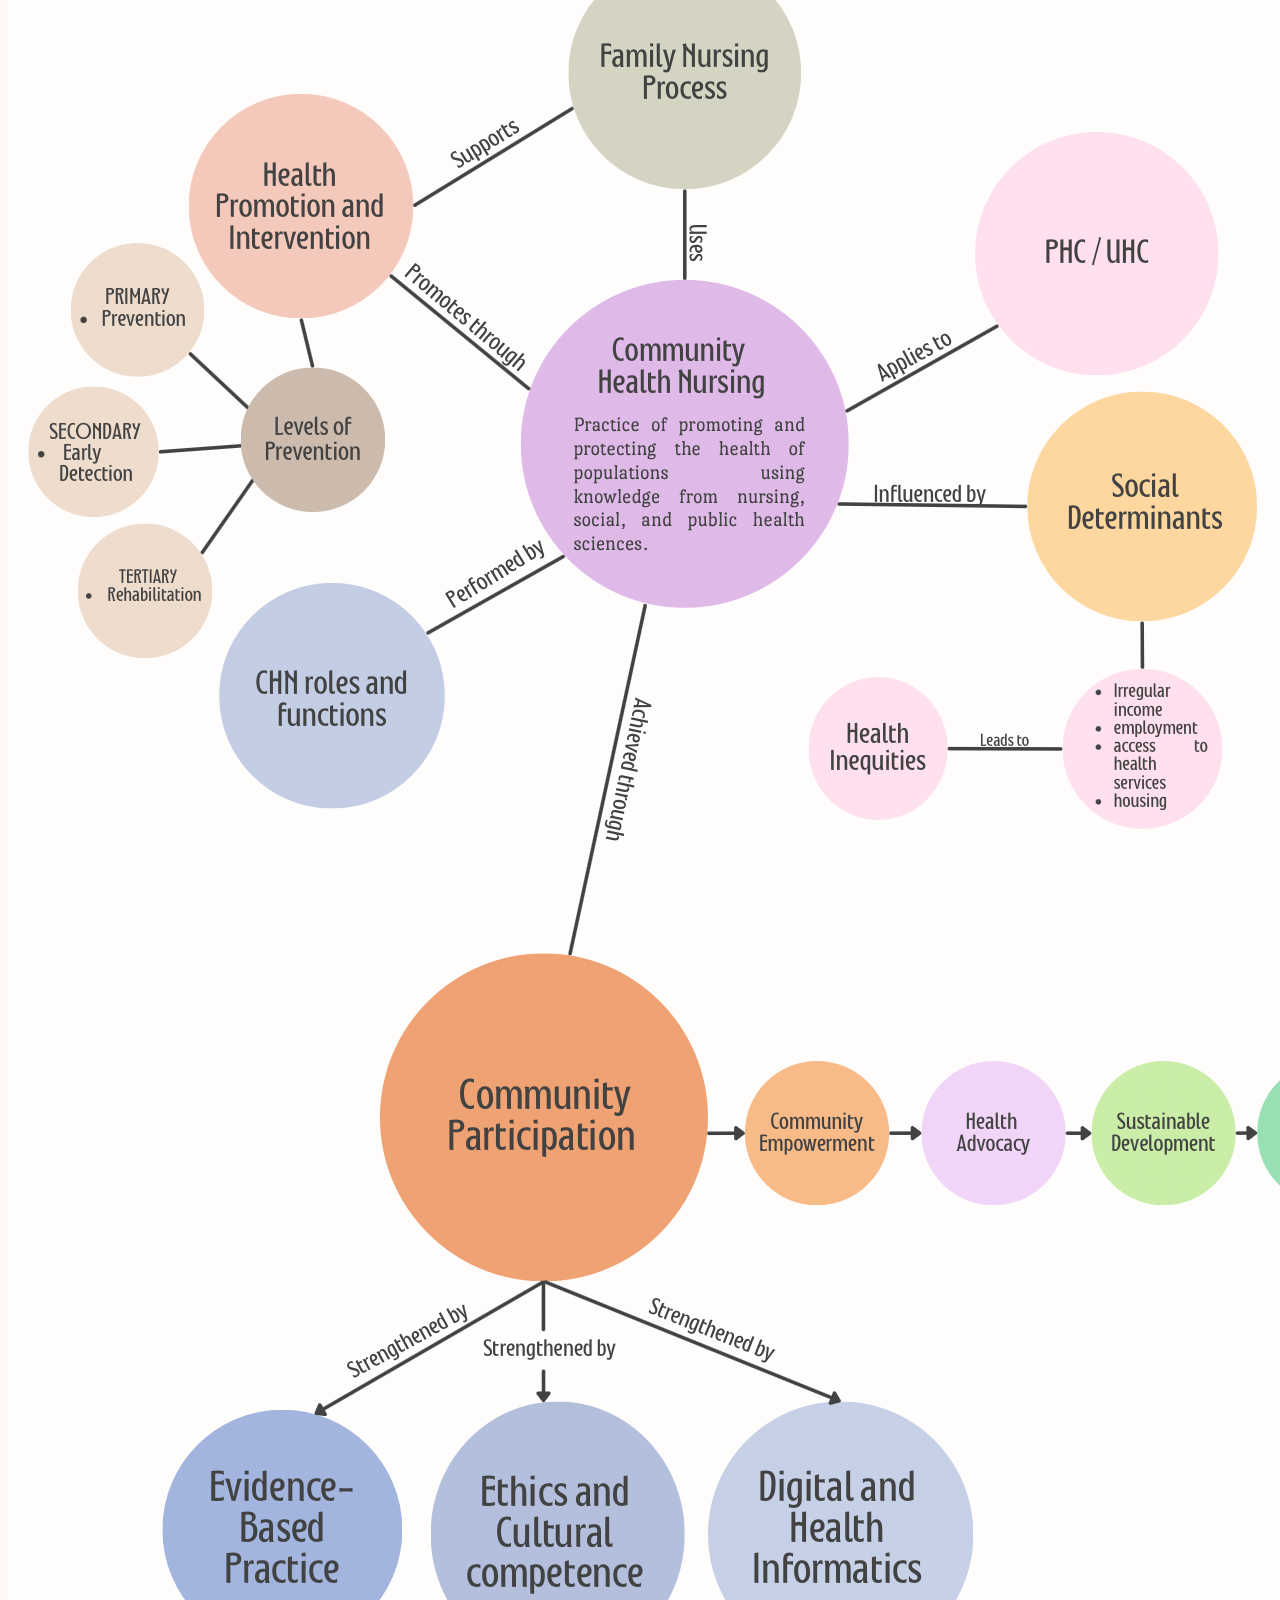
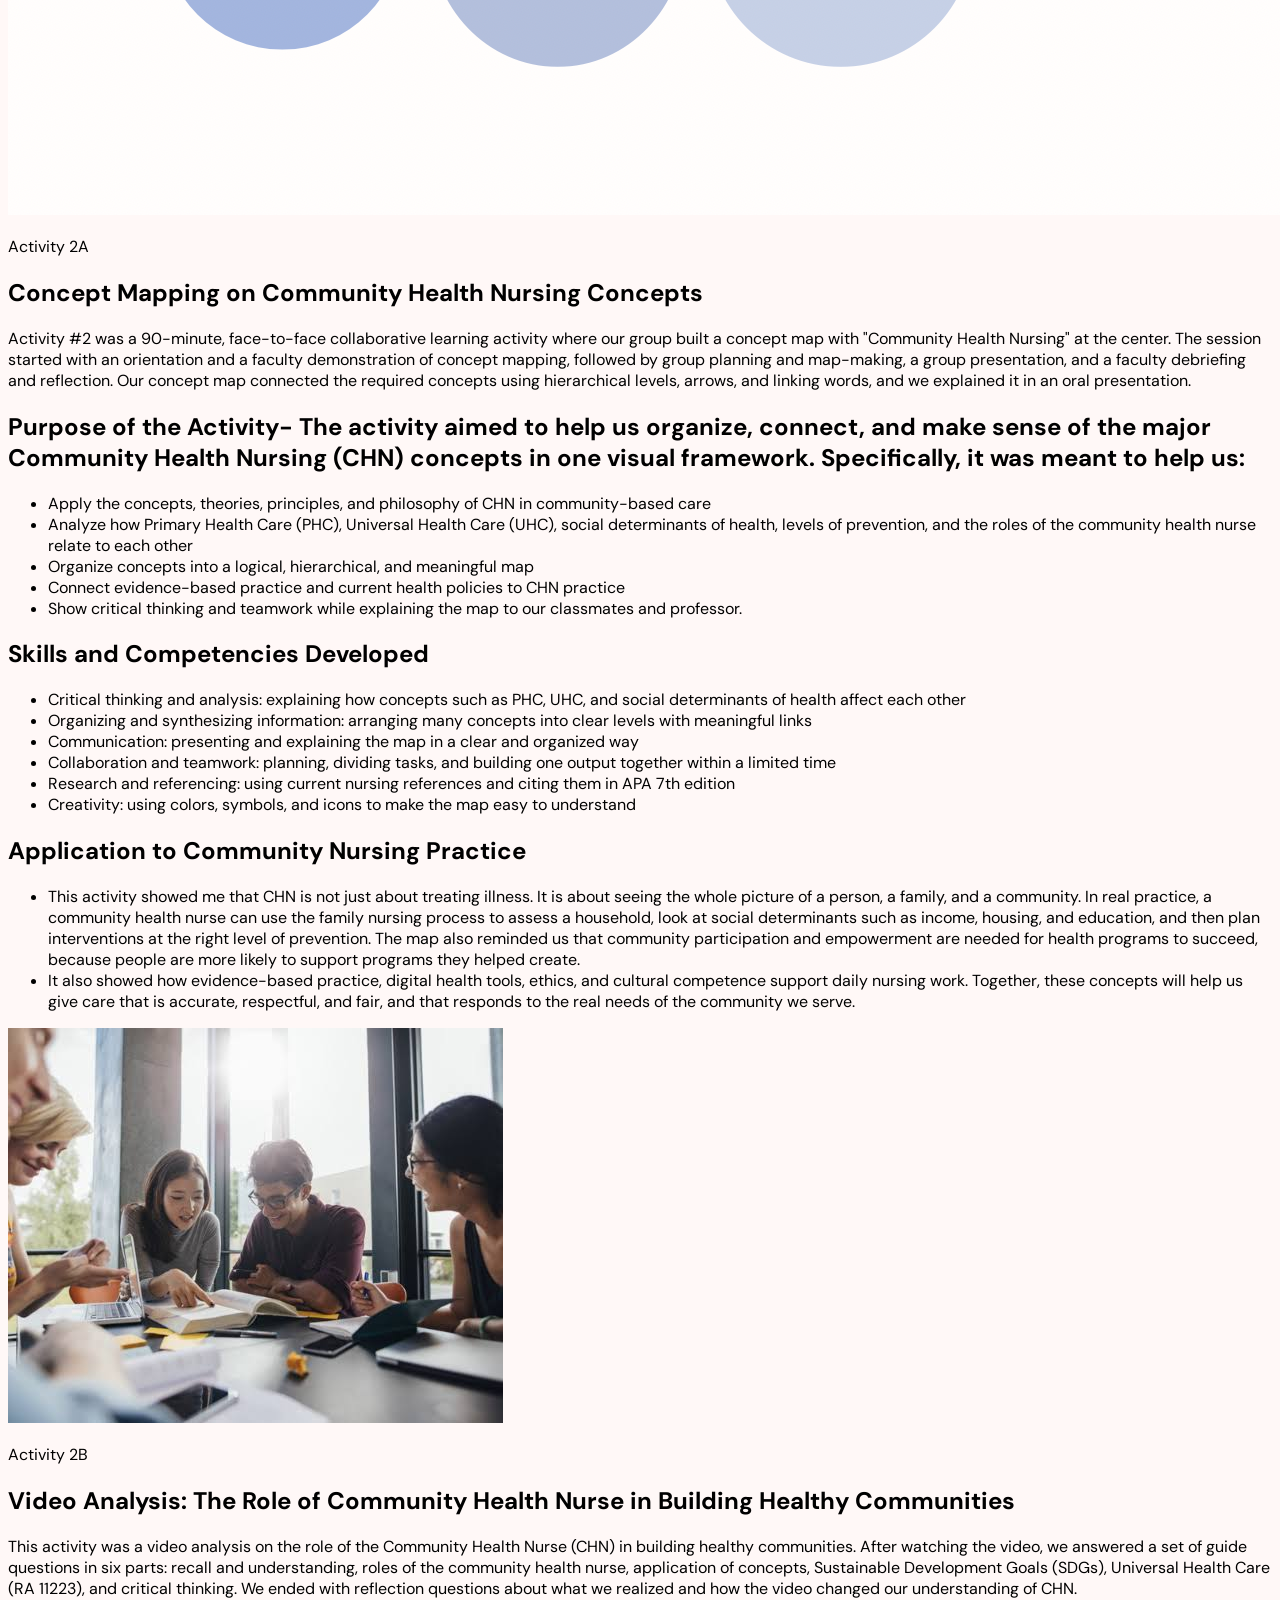
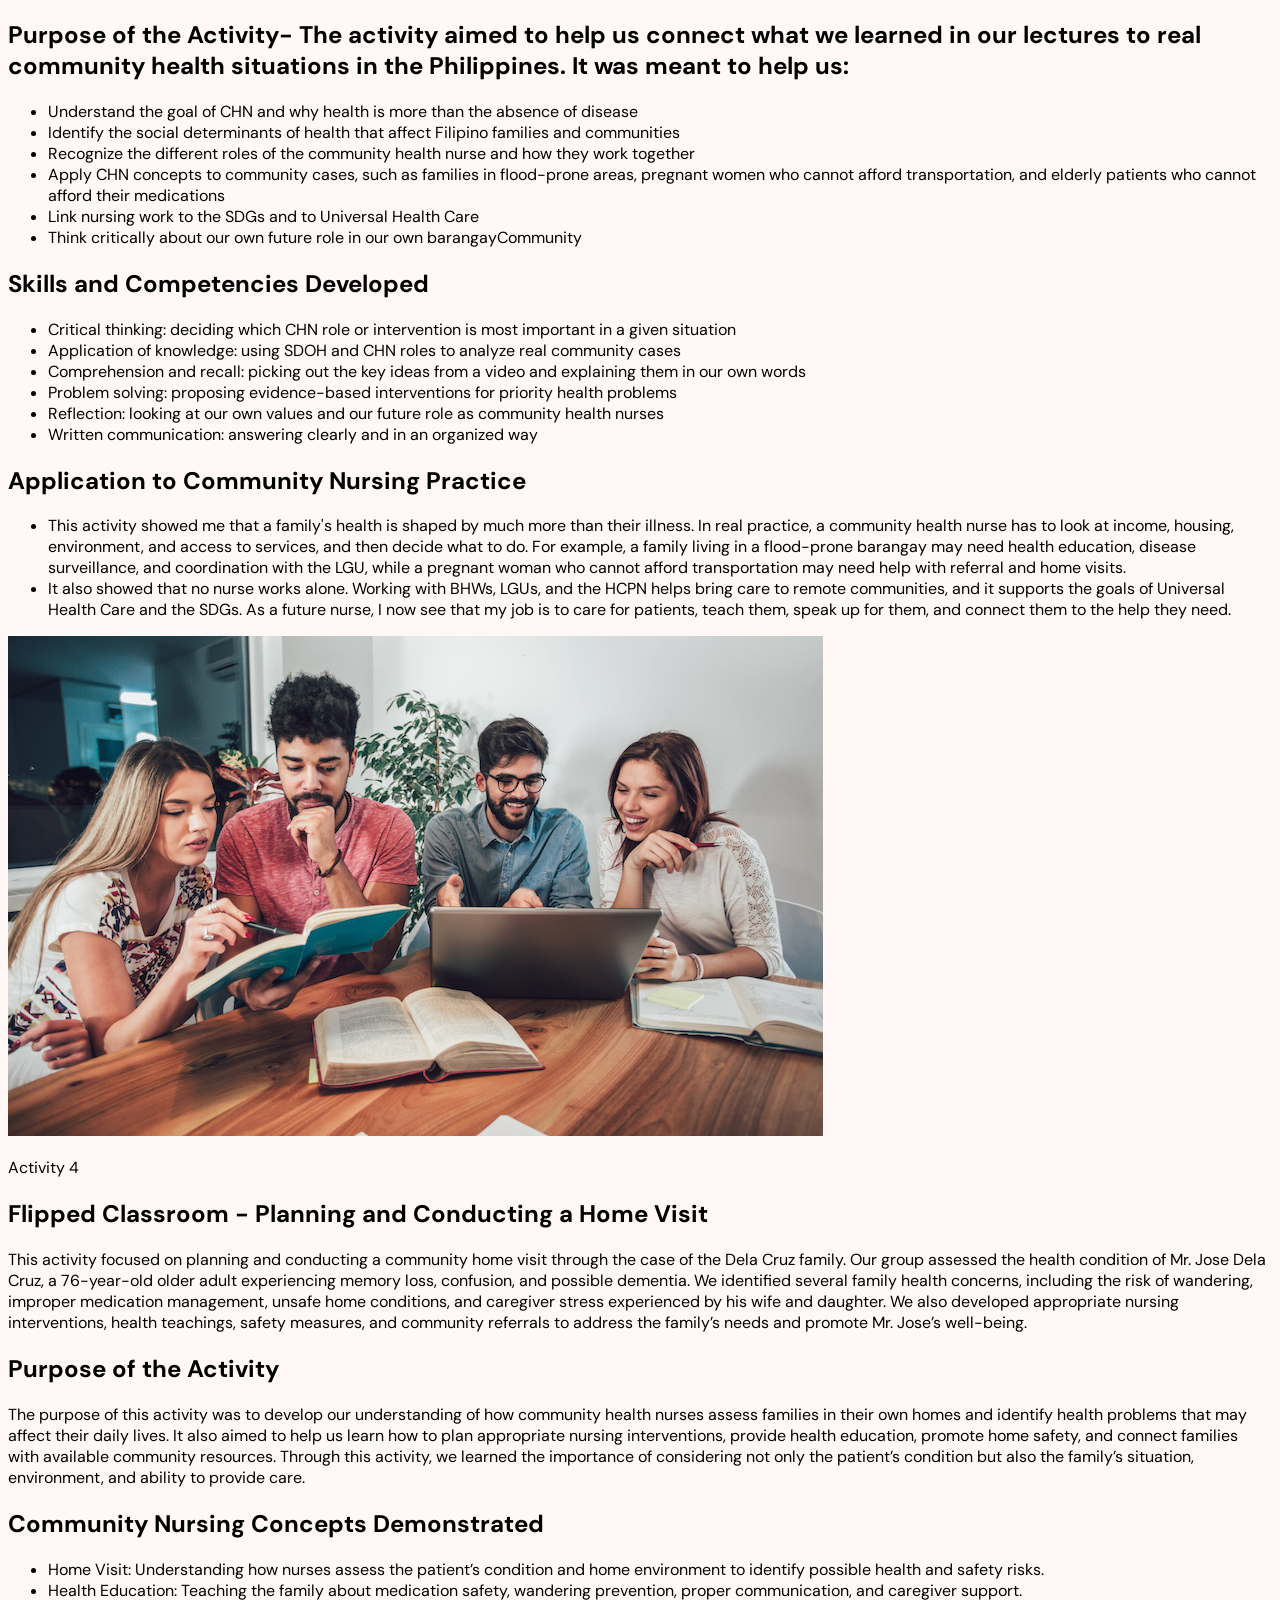
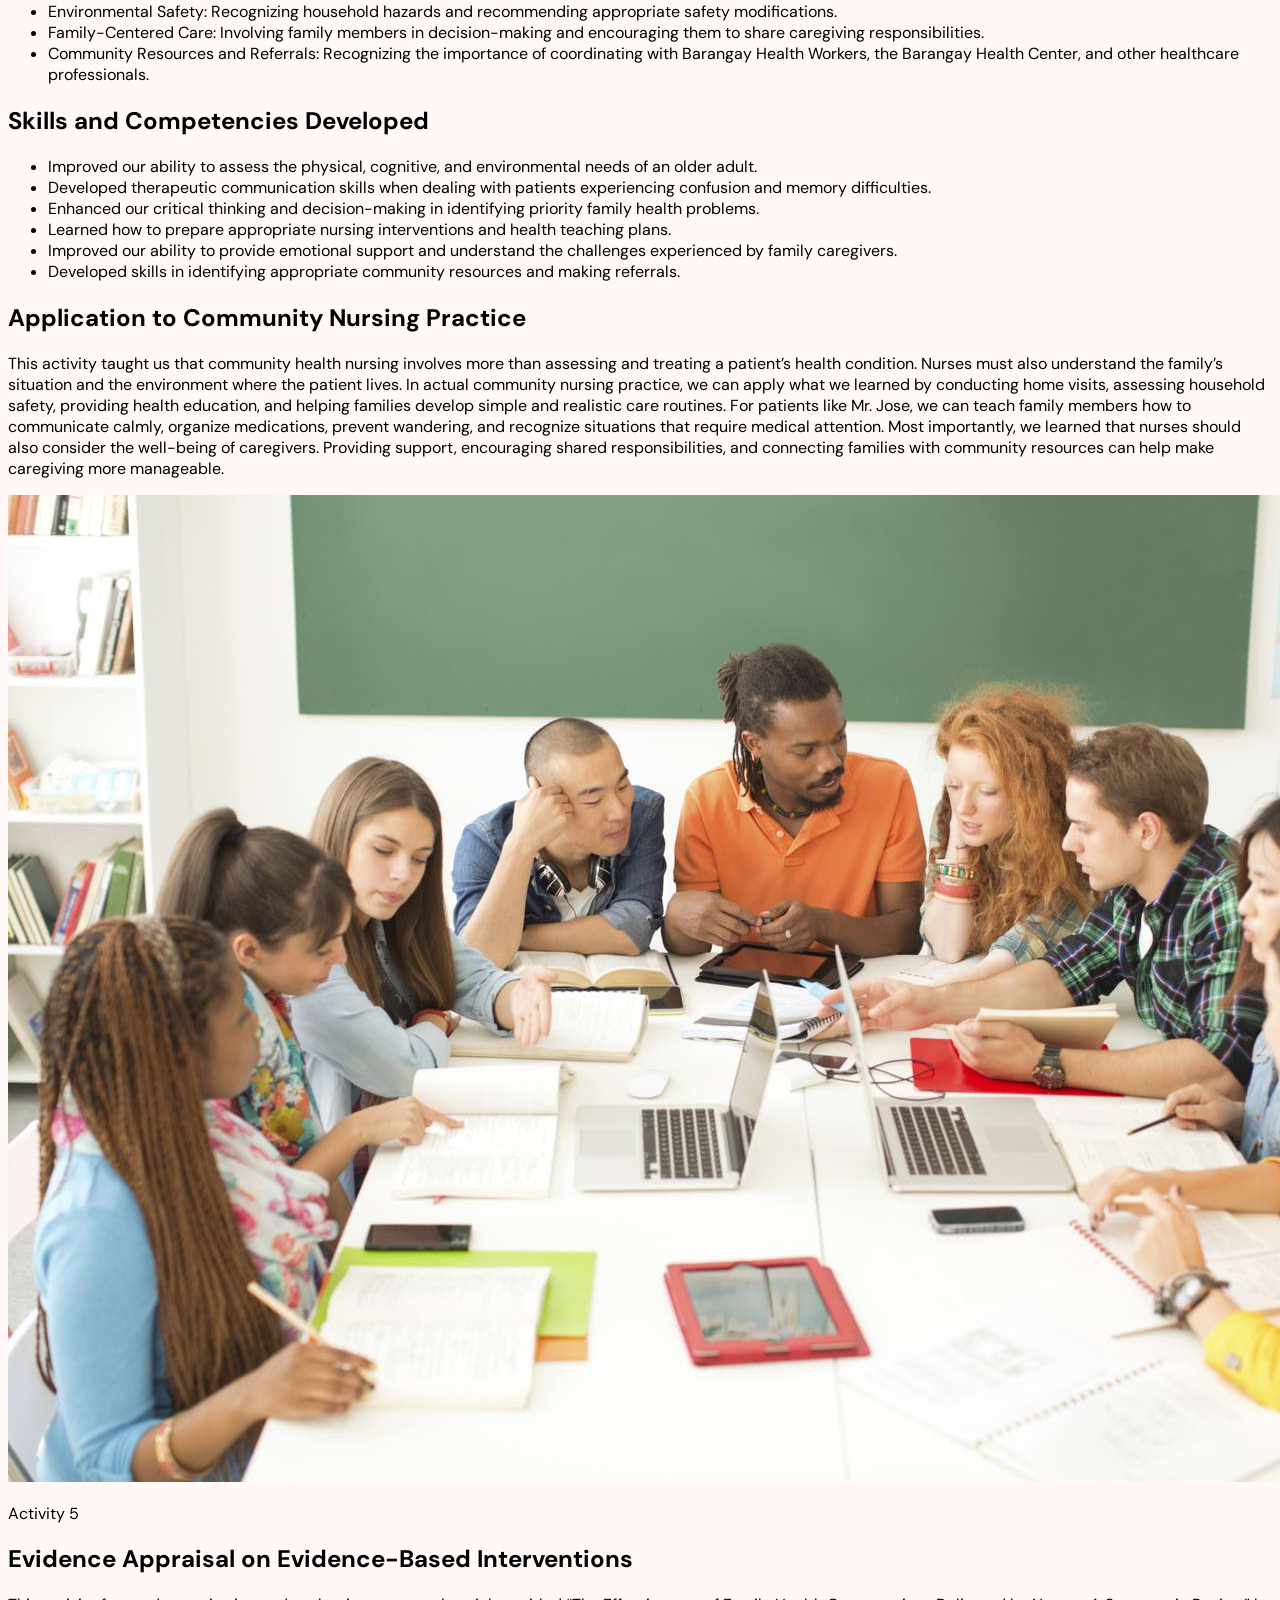
==== commit 636549ff: "Add activities" ====
--- a/activities.html
+++ b/activities.html
@@ -4,8 +4,8 @@
     <meta charset="UTF-8" />
     <meta name="viewport" content="width=device-width, initial-scale=1.0" />
     <title>CGHC-Student Portfolio</title>
-    <link rel="icon" type="image/png" href="/img/logo.png" />
-    <link rel="shortcut icon" type="image/png" href="/img/logo.png" />
+    <link rel="icon" type="image/png" href="/img/cghclogo.jpg" />
+    <link rel="shortcut icon" type="image/png" href="/img/cghclogo.jpg" />
     <script src="https://cdn.tailwindcss.com"></script>
     <script>
       tailwind.config = {
@@ -115,10 +115,16 @@
                 alt="Students working together"
                 class="image-hover w-full h-[300px] md:h-[440px] object-cover"
               />
+
+              <img
+                src="/img/1act.jpg"
+                alt="Students working together"
+                class="image-hover w-full h-[300px] md:h-[440px] object-cover"
+              />
             </div>
             <div>
               <p class="text-orange uppercase tracking-[2px] text-xs">
-                Activity 01
+                Activity 1A
               </p>
               <h2 class="font-serif text-4xl mt-4">
                 Case-Based Learning (CBL): Applying Community Health Nursing
@@ -134,6 +140,57 @@
                 activity provided an opportunity to connect theoretical nursing
                 concepts with realistic family healthcare situations.
               </p>
+
+               <h2 class="font-serif text-4xl mt-4">
+                 Purpose of the Activity
+              </h2>
+              <p class="text-muted leading-8 mt-5">
+                <ul class="list-disc pl-5 space-y-1">
+                       <li>To understand the family as the basic unit of care in Community Health Nursing.</li>
+                       <li></li>To identify and analyze existing and potential family health problems.</li>
+                       <li>To recognize the biological, psychological, social, cultural, and environmental factors affecting family health.</li>
+                       <li>To apply appropriate nursing principles in assessing family needs and developing interventions.</li>
+                       <li>To strengthen clinical reasoning and decision-making in providing family-centered care.</li>
+                </ul>
+              </p>
+
+               <h2 class="font-serif text-4xl mt-4">
+                Community Health Nursing Concepts Demonstrated
+              </h2>
+                <p class="text-muted leading-8 mt-5">
+                <ul class="list-disc pl-5 space-y-1">
+                <li>Family as the Unit of Care: Recognizing the family as an essential focus of nursing assessment and intervention.</li>
+                <li>Holistic Family Assessment: Considering the physical, psychological, social, cultural, and environmental factors influencing health.</li>
+                <li>Health Promotion and Disease Prevention: Identifying opportunities to improve health practices and minimize potential risks.</li>
+                <li>Family Nursing Process: Applying systematic assessment, identification of health problems, planning, implementation, and evaluation.</li>
+                <li>Family Participation and Empowerment: Encouraging family members to become active participants in healthcare decisions and health maintenance.</li>
+                </ul>
+              </p>
+
+              <h2 class="font-serif text-4xl mt-4">
+               Skills and Competencies Developed
+
+              </h2>
+              <p class="text-muted leading-8 mt-5">
+              <ul class="list-disc pl-5 space-y-1">
+                <li>Critical thinking and clinical reasoning in analyzing family health situations.</li>
+                <li>Assessment and identification of family health needs and risk factors.</li>
+                <li>Recognition and prioritization of health problems.</li>
+                <li>Development of appropriate and individualized nursing interventions.</li>
+                <li>Application of theoretical knowledge to practical healthcare situations.</li>
+                <li>Collaboration and effective communication during case analysis.</li>
+              </ul>
+              </p>
+
+               <h2 class="font-serif text-4xl mt-4">
+               Application to Community Nursing Practice
+
+
+              </h2>
+              <p class="text-muted leading-8 mt-5">
+       The activity emphasized the importance of understanding the family’s overall situation rather than focusing solely on an individual’s health condition. In actual community nursing practice, this knowledge can be applied through comprehensive family assessments, identification of health risks, and development of appropriate nursing interventions. It also reinforces the importance of considering family dynamics, available resources, and environmental conditions when providing care. Through these approaches, community health nurses can promote preventive healthcare, strengthen family participation, and improve the overall health and well-being of families.
+
+             
             </div>
           </div>
 
@@ -141,6 +198,26 @@
             <div class="image-container overflow-hidden">
               <img
                 src="/img/stud2.jpg"
+                alt="Creative group project"
+                class="image-hover w-full h-[300px] md:h-[440px] object-cover"
+              />
+              <img
+                src="/img/1b.png"
+                alt="Creative group project"
+                class="image-hover w-full h-[300px] md:h-[440px] object-cover"
+              />
+              <img
+                src="/img/1b2.png"
+                alt="Creative group project"
+                class="image-hover w-full h-[300px] md:h-[440px] object-cover"
+              />
+              <img
+                src="/img/1b3.png"
+                alt="Creative group project"
+                class="image-hover w-full h-[300px] md:h-[440px] object-cover"
+              />
+              <img
+                src="/img/1b4.png"
                 alt="Creative group project"
                 class="image-hover w-full h-[300px] md:h-[440px] object-cover"
               />
@@ -164,6 +241,70 @@
                 healthcare resources, and evidence-based information in
                 developing practical solutions.
               </p>
+
+              <h2 class="font-serif text-4xl mt-4">
+               Purpose of the Activity
+
+              </h2>
+              <p class="text-muted leading-8 mt-5">
+               
+               <ul class="list-disc pl-5 space-y-1">
+                <li> To recognize and analyze common health concerns affecting families.</li>
+                <li> To identify contributing factors, health risks, and barriers to accessing healthcare.</li>
+                <li> To establish priorities based on the family’s identified health needs.</li>
+                <li> To formulate appropriate, realistic, and evidence-based nursing interventions.</li>
+                <li> To encourage family participation and responsibility in maintaining health.</li>
+                <li> To develop problem-solving, collaboration, and decision-making skills.</li>
+
+
+               </ul>
+              </p>
+
+                <h2 class="font-serif text-4xl mt-4">
+               Community Health Nursing Concepts Demonstrated
+
+
+              </h2>
+              <p class="text-muted leading-8 mt-5">
+               
+               <ul class="list-disc pl-5 space-y-1">
+                <li>Family Nursing Process: Utilizing a systematic approach to assess, identify, plan, implement, and evaluate interventions for family health concerns.</li>
+                <li></li>Primary Health Care: Promoting accessible, appropriate, and community-oriented healthcare services.</li>
+                <li>Health Promotion and Disease Prevention: Encouraging healthy practices and preventive measures to reduce health risks.</li>
+                <li>Health Education: Providing relevant information to improve the family’s knowledge and healthcare practices.</li>
+                <li>Community Resources and Participation: Recognizing the importance of healthcare facilities, local health workers, and community support systems.</li>
+                <li>Evidence-Based Practice: Utilizing reliable health information and research to support nursing decisions and interventions.</li>
+
+               </ul>
+              </p>
+
+               <h2 class="font-serif text-4xl mt-4">
+             Skills and Competencies Developed
+
+
+
+              </h2>
+              <p class="text-muted leading-8 mt-5">
+               
+               <ul class="list-disc pl-5 space-y-1">
+                <li>Problem identification, analysis, and prioritization.</li>
+                <li>Critical thinking and evidence-based decision-making.</li>
+                <li>Data gathering and interpretation.</li>
+                <li>Nursing intervention planning and problem-solving.</li>
+                <li>Effective communication and collaborative teamwork.</li>
+                <li>Recognition and utilization of available healthcare and community resources.</li>
+
+               </ul>
+              </p>
+
+              <h2 class="font-serif text-4xl mt-4">
+                Application to Community Nursing Practice
+
+              </h2>
+              <p class="text-muted leading-8 mt-5">
+               The activity demonstrated how community health nurses can address family health concerns through systematic assessment, appropriate prioritization, and practical intervention planning. In community settings, nurses must consider not only the immediate health problems of families but also their underlying causes, socioeconomic circumstances, health practices, and access to healthcare services. The knowledge gained can be applied by developing health education programs, facilitating referrals, promoting preventive healthcare, and coordinating with available community resources. Ultimately, the activity highlights the importance of empowering families to actively participate in improving and sustaining their health
+
+              </p>
             </div>
           </div>
 
@@ -173,6 +314,11 @@
                 src="/img/stud3.jpeg"
                 alt="Creative group project"
                 class="image-hover w-full h-[300px] md:h-[440px] object-cover"
+              />
+              <img
+                src="/img/2a.png"
+                alt="Creative group project"
+                class="image-hover w-full h-[300px] md:h-[750px] object-cover"
               />
             </div>
             <div>
@@ -193,6 +339,52 @@
                 arrows, and linking words, and we explained it in an oral
                 presentation.
               </p>
+              
+              <h2 class="font-serif text-4xl mt-4">
+                Purpose of the Activity- The activity aimed to help us organize, connect, and make sense of the major Community Health Nursing (CHN) concepts in one visual framework. Specifically, it was meant to help us:
+
+
+              </h2>
+              <ul class="list-disc pl-5 space-y-1 text-muted leading-8 mt-5">
+             
+                <li>Apply the concepts, theories, principles, and philosophy of CHN in community-based care</li>
+                <li>Analyze how Primary Health Care (PHC), Universal Health Care (UHC), social determinants of health, levels of prevention, and the roles of the community health nurse relate to each other</li>
+                <li>Organize concepts into a logical, hierarchical, and meaningful map</li>
+                <li>Connect evidence-based practice and current health policies to CHN practice</li>
+                <li>Show critical thinking and teamwork while explaining the map to our classmates and professor. </li>
+              </ul>
+
+               <h2 class="font-serif text-4xl mt-4">
+              Skills and Competencies Developed
+
+
+              </h2>
+              <ul class="list-disc pl-5 space-y-1 text-muted leading-8 mt-5">
+             
+                <li>Critical thinking and analysis: explaining how concepts such as PHC, UHC, and social determinants of health affect each other</li>
+                <li>Organizing and synthesizing information: arranging many concepts into clear levels with meaningful links</li>
+                <li>Communication: presenting and explaining the map in a clear and organized way</li>
+                <li>Collaboration and teamwork: planning, dividing tasks, and building one output together within a limited time</li>
+                <li>Research and referencing: using current nursing references and citing them in APA 7th edition</li>
+                <li>Creativity: using colors, symbols, and icons to make the map easy to understand</li>
+
+
+              </ul>
+
+              <h2 class="font-serif text-4xl mt-4">
+              Application to Community Nursing Practice
+
+
+
+              </h2>
+              <ul class="list-disc pl-5 space-y-1 text-muted leading-8 mt-5">
+             
+              <li>This activity showed me that CHN is not just about treating illness. It is about seeing the whole picture of a person, a family, and a community. In real practice, a community health nurse can use the family nursing process to assess a household, look at social determinants such as income, housing, and education, and then plan interventions at the right level of prevention. The map also reminded us that community participation and empowerment are needed for health programs to succeed, because people are more likely to support programs they helped create.</li>
+<li>It also showed how evidence-based practice, digital health tools, ethics, and cultural competence support daily nursing work. Together, these concepts will help us give care that is accurate, respectful, and fair, and that responds to the real needs of the community we serve.</li>
+
+              </ul>
+
+
             </div>
           </div>
 
@@ -222,6 +414,48 @@
                 We ended with reflection questions about what we realized and
                 how the video changed our understanding of CHN.
               </p>
+
+               <h2 class="font-serif text-4xl mt-4">
+                Purpose of the Activity- The activity aimed to help us connect what we learned in our lectures to real community health situations in the Philippines. It was meant to help us:
+
+
+              </h2>
+              <ul class="list-disc pl-5 space-y-1 text-muted leading-8 mt-5">
+             
+            <li>Understand the goal of CHN and why health is more than the absence of disease</li> 
+            <li>Identify the social determinants of health that affect Filipino families and communities</li>
+            <li>Recognize the different roles of the community health nurse and how they work together</li>
+            <li>Apply CHN concepts to community cases, such as families in flood-prone areas, pregnant women who cannot afford transportation, and elderly patients who cannot afford their medications</li>
+            <li>Link nursing work to the SDGs and to Universal Health Care</li>
+            <li>Think critically about our own future role in our own barangayCommunity</li>
+
+
+              </ul>
+
+              
+               <h2 class="font-serif text-4xl mt-4">
+                Skills and Competencies Developed
+
+
+              </h2>
+              <ul class="list-disc pl-5 space-y-1 text-muted leading-8 mt-5">
+             
+       <li>Critical thinking: deciding which CHN role or intervention is most important in a given situation</li> 
+        <li>Application of knowledge: using SDOH and CHN roles to analyze real community cases</li>
+        <li>Comprehension and recall: picking out the key ideas from a video and explaining them in our own words</li>
+        <li>Problem solving: proposing evidence-based interventions for priority health problems</li>
+        <li>Reflection: looking at our own values and our future role as community health nurses</li>
+        <li>Written communication: answering clearly and in an organized way</li>
+              </ul>
+
+              <h2 class="font-serif text-4xl mt-4">
+               Application to Community Nursing Practice
+              </h2>
+              <ul class="list-disc pl-5 space-y-1 text-muted leading-8 mt-5">
+             
+       <li>This activity showed me that a family's health is shaped by much more than their illness. In real practice, a community health nurse has to look at income, housing, environment, and access to services, and then decide what to do. For example, a family living in a flood-prone barangay may need health education, disease surveillance, and coordination with the LGU, while a pregnant woman who cannot afford transportation may need help with referral and home visits.</li>
+       <li>It also showed that no nurse works alone. Working with BHWs, LGUs, and the HCPN helps bring care to remote communities, and it supports the goals of Universal Health Care and the SDGs. As a future nurse, I now see that my job is to care for patients, teach them, speak up for them, and connect them to the help they need.</li>
+              </ul>
             </div>
           </div>
 
@@ -252,6 +486,61 @@
                 interventions, health teachings, safety measures, and community
                 referrals to address the family’s needs and promote Mr. Jose’s
                 well-being.
+              </p>
+
+               <h2 class="font-serif text-4xl mt-4">
+              Purpose of the Activity 
+
+
+
+
+              </h2>
+              <p class="text-muted leading-8 mt-5">
+               The purpose of this activity was to develop our understanding of how community health nurses assess families in their own homes and identify health problems that may affect their daily lives. It also aimed to help us learn how to plan appropriate nursing interventions, provide health education, promote home safety, and connect families with available community resources.
+	Through this activity, we learned the importance of considering not only the patient’s condition but also the family’s situation, environment, and ability to provide care.
+
+              </p>
+
+                <h2 class="font-serif text-4xl mt-4">
+             Community Nursing Concepts Demonstrated
+
+              </h2>
+              <ul class="list-disc pl-5 space-y-1 text-muted leading-8 mt-5">
+             
+    <li>Home Visit: Understanding how nurses assess the patient’s condition and home environment to identify possible health and safety risks.</li>
+    <li>Health Education: Teaching the family about medication safety, wandering prevention, proper communication, and caregiver support.</li>
+    <li>Environmental Safety: Recognizing household hazards and recommending appropriate safety modifications.</li>
+    <li>Family-Centered Care: Involving family members in decision-making and encouraging them to share caregiving responsibilities.</li>
+    <li>Community Resources and Referrals: Recognizing the importance of coordinating with Barangay Health Workers, the Barangay Health Center, and other healthcare professionals.</li>
+
+              </ul>
+
+                <h2 class="font-serif text-4xl mt-4">
+            Skills and Competencies Developed
+
+
+              </h2>
+              <ul class="list-disc pl-5 space-y-1 text-muted leading-8 mt-5">
+             
+    <li>Improved our ability to assess the physical, cognitive, and environmental needs of an older adult.</li>
+    <li>Developed therapeutic communication skills when dealing with patients experiencing confusion and memory difficulties.</li>
+    <li>Enhanced our critical thinking and decision-making in identifying priority family health problems.</li>
+    <li>Learned how to prepare appropriate nursing interventions and health teaching plans.</li>
+    <li>Improved our ability to provide emotional support and understand the challenges experienced by family caregivers.</li>
+    <li>Developed skills in identifying appropriate community resources and making referrals.</li>
+
+
+              </ul>
+
+               <h2 class="font-serif text-4xl mt-4">
+               Application to Community Nursing Practice
+
+              </h2>
+              <p class="text-muted leading-8 mt-5">
+                This activity taught us that community health nursing involves more than assessing and treating a patient’s health condition. Nurses must also understand the family’s situation and the environment where the patient lives.
+	In actual community nursing practice, we can apply what we learned by conducting home visits, assessing household safety, providing health education, and helping families develop simple and realistic care routines. For patients like Mr. Jose, we can teach family members how to communicate calmly, organize medications, prevent wandering, and recognize situations that require medical attention.
+	Most importantly, we learned that nurses should also consider the well-being of caregivers. Providing support, encouraging shared responsibilities, and connecting families with community resources can help make caregiving more manageable.
+
               </p>
             </div>
           </div>
@@ -285,6 +574,61 @@
                 communication, emotional support, and shared caregiving
                 responsibilities.
               </p>
+
+               <h2 class="font-serif text-2xl mt-4">
+                Purpose of the Activity  
+
+               </h2>
+                <p class="text-muted leading-8 mt-5">
+                    The purpose of this activity was to develop our ability to understand, evaluate, and apply research findings in nursing practice. It aimed to help us recognize the importance of evidence-based interventions in providing appropriate and effective care to patients and their families.
+	Through this activity, we also learned how to determine whether a research study is credible, identify its strengths and limitations, and understand how its findings can be applied to real situations in the Filipino community.
+                </p>
+
+                   <h2 class="font-serif text-4xl mt-4">
+          Community Health Nursing Concepts Demonstrated
+
+
+              </h2>
+              <ul class="list-disc pl-5 space-y-1 text-muted leading-8 mt-5">
+             
+                <li>Evidence-Based Practice: Using research findings to guide nursing interventions and provide appropriate family-centered care.</li>
+                <li>Family-Centered Care: Recognizing the family as an important part of the patient’s recovery and overall health.</li>
+                <li>Health Education: Providing families with information and guidance to help them understand and manage health concerns.</li>
+                <li>Family Health Assessment: Identifying communication problems, caregiving difficulties, and the emotional needs of family members.</li>
+                <li>Health Promotion: Encouraging healthy communication, family participation, and effective coping strategies.</li>
+                <li>Community-Based Nursing Intervention: Applying nurse-led Family Health Conversations during home visits and community health activities.</li>
+                </ul>
+
+                  <h2 class="font-serif text-4xl mt-4">
+         Skills and Competencies Developed
+
+
+
+              </h2>
+              <ul class="list-disc pl-5 space-y-1 text-muted leading-8 mt-5">
+             
+                <li> Improved our ability to read, understand, and evaluate nursing research articles.</li>
+                <li> Developed critical thinking skills in identifying the strengths and limitations of a study.</li>
+                <li> Enhanced our understanding of evidence-based nursing interventions.</li>
+                <li> Improved our ability to connect research findings with actual community health situations.</li>
+                <li> Developed skills in preparing a Family Nursing Care Plan based on identified family health problems.</li>
+                <li> Strengthened our communication and teamwork skills through group analysis and discussion.</li>
+                <li> Learned how to recognize the importance of family involvement in managing health conditions.</li>
+
+                </ul>
+
+                <h2 class="font-serif text-4xl mt-4">
+               Application to Community Nursing Practice
+
+              </h2>
+              <p class="text-muted leading-8 mt-5">
+                This activity helped us understand that nursing interventions should be supported by reliable research and should consider the needs of the patient and the family. The article showed that nurse-led Family Health Conversations can improve the perceived support experienced by families dealing with serious or chronic illnesses.
+	As future community health nurses, we can apply this intervention during home visits by encouraging family members to openly discuss their concerns, understand each other’s needs, and share caregiving responsibilities. We can also provide health education, correct misconceptions, and connect families with available healthcare services when necessary.
+	We also learned that every family has different experiences and challenges, so nurses should not use the same approach for everyone. Instead, we should consider their culture, beliefs, resources, and individual needs when planning interventions. This activity reminded us that providing care means supporting not only the patient but also the people who are involved in their everyday care.
+
+              </p>
+
+
             </div>
           </div>
 
@@ -316,6 +660,69 @@
                 care, identifying community resources, and establishing
                 appropriate referral pathways.
               </p>
+
+              <h2 class="font-serif text-4xl mt-4">
+               Purpose of the Activity
+
+              </h2>
+              <p class="text-muted leading-8 mt-5">
+                
+	To apply community health nursing principles in managing a family member with a chronic illness. It aimed to develop our ability to assess family health needs, identify health problems, plan appropriate nursing interventions, and encourage family participation in promoting better health and preventing complications of diabetes. It also emphasized the importance of involving family members in healthcare decisions while respecting the client’s preferences, independence, and daily routine.
+
+              </p>
+
+              
+                  <h2 class="font-serif text-4xl mt-4">
+        Community Health Nursing Concepts Demonstrated
+
+
+
+
+              </h2>
+              <ul class="list-disc pl-5 space-y-1 text-muted leading-8 mt-5">
+             
+           <li>Family-Centered Care - recognizing that the family is an important part of the client’s healthcare and involving family members in supporting daily diabetes management and healthy lifestyle practices.</li> 
+           <li>Client-Centered Care - respecting the grandmother’s autonomy, preferences, and independence in managing her condition instead of imposing health decisions, as this preserves the client’s dignity.</li>
+            <li>Health Promotion - encouraging balanced nutrition, regular physical activity, proper medication adherence, and healthy lifestyle choices. </li>
+            <li>Disease Prevention - promoting blood glucose monitoring, proper foot care, regular checkups to reduce the risk of diabetes-related complications.</li>
+            <li>Family Health Education - teaching the family about diabetes management and appropriate caregiving practices such as recognizing signs of abnormal blood glucose levels, reading food labels, and making healthier food choices.</li>
+            <li>Referral and Continuity of Care - coordinating with healthcare professionals and community resources for appropriate management and follow-up. </li>
+            </ul>
+
+
+                </ul>
+
+                <h2 class="font-serif text-4xl mt-4">
+                    Skills and Competencies Developed
+
+                </h2>
+
+                <p class="text-muted leading-8 mt-5">
+The activity enhanced our skills in family health assessment, identifying priority health problems, developing nursing interventions, and providing health education. It also strengthened our communication, active listening, critical-thinking, and decision-making skills. We also developed our communication and interpersonal skills through the application of active listening, empathy, and collaborative decision-making. Furthermore, we developed our ability to promote client autonomy, collaborate with family members, identify available community resources, and establish proper referral plans, and evaluate whether the expected nursing outcomes were met.
+                </p>
+
+                <h2 class="font-serif text-4xl mt-4">
+                  Application to Community Nursing Practice
+
+
+                </h2>
+
+                <p class="text-muted leading-8 mt-5">
+The knowledge gained from this activity can be applied in community nursing practice by conducting family assessments, identifying health risks, and developing individualized care plans for clients with chronic illnesses. As future community health nurses, we can educate families about diabetes management, encourage healthy lifestyle practices, conduct home visits, monitor clients’ conditions, and coordinate with healthcare providers for referrals and follow-up. Most importantly, we can provide holistic and client-centered care by respecting individual preferences and involving families in health-related decisions.
+                </p>
+
+                   <h2 class="font-serif text-4xl mt-4">
+                Reflection and Learning Insights
+
+
+
+                </h2>
+
+                <p class="text-muted leading-8 mt-5">
+
+I learned that community health nursing involves understanding not only the patient’s illness but also their lifestyle, preferences, and family situation. Managing diabetes requires realistic changes, proper guidance, and respect for the patient’s choices. One challenge was balancing the grandmother’s health needs with her personal preferences and the daughter’s concerns as a caregiver. I consider both perspectives and focus on client–centered care, open communication, shared decision-making, and practical health education. I certainly will keep in mind these lessons by listening to patients, understanding their needs, and encouraging small, sustainable lifestyle changes rather than simply giving instructions.
+
+                </p>
             </div>
           </div>
 
@@ -345,6 +752,63 @@
                 target populations, implementation, and expected health outcomes
                 in Philippine communities.
               </p>
+
+               <p class="text-orange uppercase tracking-[2px] text-xs">
+                Activity 7
+              </p>
+              <h2 class="font-serif text-4xl mt-4">
+               Purpose of the Activity
+
+              </h2>
+              <p class="text-muted leading-8 mt-5">
+         
+	To understand the importance of evidence-based practice in improving community health services. It aimed to develop our ability to identify reliable research, understand effective nursing interventions, and apply research findings to address health concerns such as incomplete childhood immunization, limited access to healthcare, and diabetes management within the community. 
+
+              </p>
+
+              
+                  <h2 class="font-serif text-4xl mt-4">
+        Community Health Nursing Concepts Demonstrated
+              </h2>
+              <ul class="list-disc pl-5 space-y-1 text-muted leading-8 mt-5">
+             
+         <li>Evidence-Based Practice - using research findings to guide nursing decisions and select appropriate community health interventions.</li> 
+         <li>Health Promotion and Disease Prevention - promoting childhood immunization, diabetes awareness, and healthy lifestyle practices.</li>
+         <li>Community Participation - encouraging the involvement of families, community leaders, and BHWs in health programs.</li>
+         <li>Health Education and Counseling - addressing misinformation, improving health awareness, and educating families about disease prevention.</li>
+         <li>Community Health Assessment - identifying barriers to healthcare access, immunization, and disease management.</li>
+         <li>Collaboration and Partnership - strengthening cooperation among nurses, BHWs, families, and local healthcare providers.</li>
+         <li>Health Information Management - recognizing importance of accurate health records, immunization monitoring, and proper documentation.</li>
+            </ul>
+
+            <h2 class="font-serif text-4xl mt-4">Skills and Competencies Developed</h2>
+            <p class="text-muted leading-8 mt-5">
+                The activity strengthened our research and information analysis skills by requiring us to examine journal articles, identify supporting evidence, and understand how research findings can be translated into actual nursing interventions. It also enhanced our critical-thinking and evidence-based decision-making skills in determining appropriate strategies for different community health concerns. Moreover, we developed our ability to identify target populations, explain intervention procedures, establish expected health outcomes, and recommend practical solutions to existing healthcare barriers. Our communication, health teaching, teamwork, and presentation skills were also improved through the discussion of research findings and their application to Philippine community settings.
+
+            </p>
+
+            <h2 class="font-serif text-4xl mt-4">Application to Community Nursing Practice</h2>
+            <p class="text-muted leading-8 mt-5">
+	The knowledge gained from this activity can be applied by implementing evidence-based interventions that address the actual health needs of communities. As future community health nurses, we can educate parents about childhood immunization, assist in improving vaccination monitoring and follow-up, and collaborate with trained BHWs in providing diabetes education. We can also use research findings to guide nursing interventions, identify barriers to healthcare access, and evaluate the effectiveness of community health programs. Through these practices, we can contribute to accessible, effective, and quality healthcare services for individuals, families, and communities.
+
+            </p>
+
+             <h2 class="font-serif text-4xl mt-4">Reflection and Learning Insights</h2>
+            <p class="text-muted leading-8 mt-5">
+Effective community health nursing should be paired and guided by research and actual community needs. Education, technology, and collaboration with barangay health workers can improve healthcare delivery. Understanding research findings and identifying how they can be applied in communities with limited resources and different health beliefs were challenging. I focused on the studies’ findings, target populations, and recommended interventions to understand the practical value they bring in community settings. From now on, the use of evidence-based information is a standard I will set when providing health education, promoting disease prevention, and improving not just one family’s condition, but to continue working with the community in order to shed light on the small health-related matters that make a major difference in the long run.
+
+            </p>
+
+
+             <h2 class="font-serif text-4xl mt-4">General Personal Learning Summary (Lira)</h2>
+            <p class="text-muted leading-8 mt-5">
+These activities helped me understand that community health nursing goes beyond providing health instructions or managing a patient’s condition. Among the activities we encountered, I realized that caring for someone with diabetes requires more than telling them what to eat or what habits to avoid. It also means that we must understand their daily routines, personal preferences, and willingness to make changes. Family involvement is also just as important, but support should not mean that it takes away a patient’s autonomy or independence. Instead, nurses should advocate and openly communicate and help these troubled families in making health decisions together. 
+
+I also gained a deeper appreciation for the importance of evidence-based practice in improving community health. The discussions on childhood immunization, the use of the Immunization Management Information System, and diabetes self-management education showed me that effective healthcare demands more than good intentions. It needs a reliable basis of information, proper and concrete planning, accessible services, and cooperation among nurses, barangay health workers, families, and the community. It came to my enlightenment that nurses must be willing to adapt to approaches that would suit the actual needs and limitations of the patients they care for. We must find the best possible ways to achieve better health outcomes for our patients. This obliges us to become someone who listens before giving informed advice, comprehends before making judgements, and provides care that considers each person’s circumstances. 
+
+Not every problem can be solved immediately, but even small, consistent efforts can lead to meaningful improvements. These lessons encourage me to continue developing both my knowledge and skills, alongside my patience, compassion, and sense of responsibility needed to serve individuals, families, and communities.
+
+            </p>
             </div>
           </div>
 
@@ -373,6 +837,41 @@
                 as a record of our academic progress and professional
                 development as future community health nurses.
               </p>
+
+               <h2 class="font-serif text-4xl mt-4">Purpose of the Activity</h2>
+              <p class="text-muted leading-8 mt-5">
+              To consolidate and demonstrate the knowledge, skills, and competencies acquired throughout Community Health Nursing I. It aimed to encourage reflection on our learning experiences, recognize our progress in understanding community health nursing concepts and establish connections between classroom activities and actual nursing practice. It also aimed to develop our ability to organize academic outputs, evaluate our learning, and identify areas for further improvement as future nurses.
+              </p>
+
+                     <h2 class="font-serif text-4xl mt-4">
+        Community Health Nursing Concepts Demonstrated
+              </h2>
+              <ul class="list-disc pl-5 space-y-1 text-muted leading-8 mt-5">
+             
+       <li>Holistic Community Health Nursing -  recognizing the importance of addressing the different health needs of individuals, families, and communities through comprehensive nursing care. </li>
+        <li>Family Nursing Process - understanding how family assessment, identification of health problems, planning, implementation, and evaluation contribute to improving family health. </li>
+
+        <li>Evidence-Based Practice - recognizing the importance of using research findings and reliable information to guide nursing interventions and healthcare decisions. </li>
+
+        <li>Health Promotion and Disease Prevention - understanding the role of health education, preventive measures, and community-based interventions in maintaining health and preventing illness. </li>
+
+        <li>Primary Health Care - recognizing the importance of accessible, affordable, and community-oriented healthcare services. </li>
+
+        <li>Community Participation and Collaboration - appreciating the involvement of families, community members, healthcare workers, and other stakeholders in achieving better health outcomes.</li>
+
+        <li>Professional Development and Reflective Practice - evaluating personal and group learning experiences to recognize strengths, identify areas for improvement, and develop professional nursing competencies.</li>
+            </ul>
+
+            
+               <h2 class="font-serif text-4xl mt-4">Skills and Competencies Developed</h2>
+              <p class="text-muted leading-8 mt-5">
+The activity strengthened our organizational and documentation skills by requiring us to compile, arrange, and present our academic outputs in a systematic and accessible manner. It also enhanced our reflective and critical-thinking skills through the evaluation of our learning experiences, recognition of acquired competencies, and identification of areas that require further improvement. Moreover, we developed our digital literacy, communication, teamwork, and collaboration skills through the preparation and organization of the electronic portfolio. By reviewing our previous activities, we also strengthened our ability to connect theoretical concepts with practical nursing applications and recognize the importance of continuous learning and professional development.               </p>
+
+ <h2 class="font-serif text-4xl mt-4"> Application to Community Nursing Practice</h2>
+              <p class="text-muted leading-8 mt-5">
+The knowledge and competencies gained from this activity can be applied by maintaining organized documentation of nursing activities, evaluating the effectiveness of interventions, and continuously reflecting on professional practice. As future community health nurses, we can use the Family Nursing Process and evidence-based information to assess family health needs, develop appropriate nursing interventions, and evaluate health outcomes. We can also apply the importance of collaboration, health education, and community participation when addressing health concerns. Through continuous learning, proper documentation, and self-evaluation, we can improve the quality of care we provide and become more competent and responsible community health nurses.
+
+
             </div>
           </div>
 
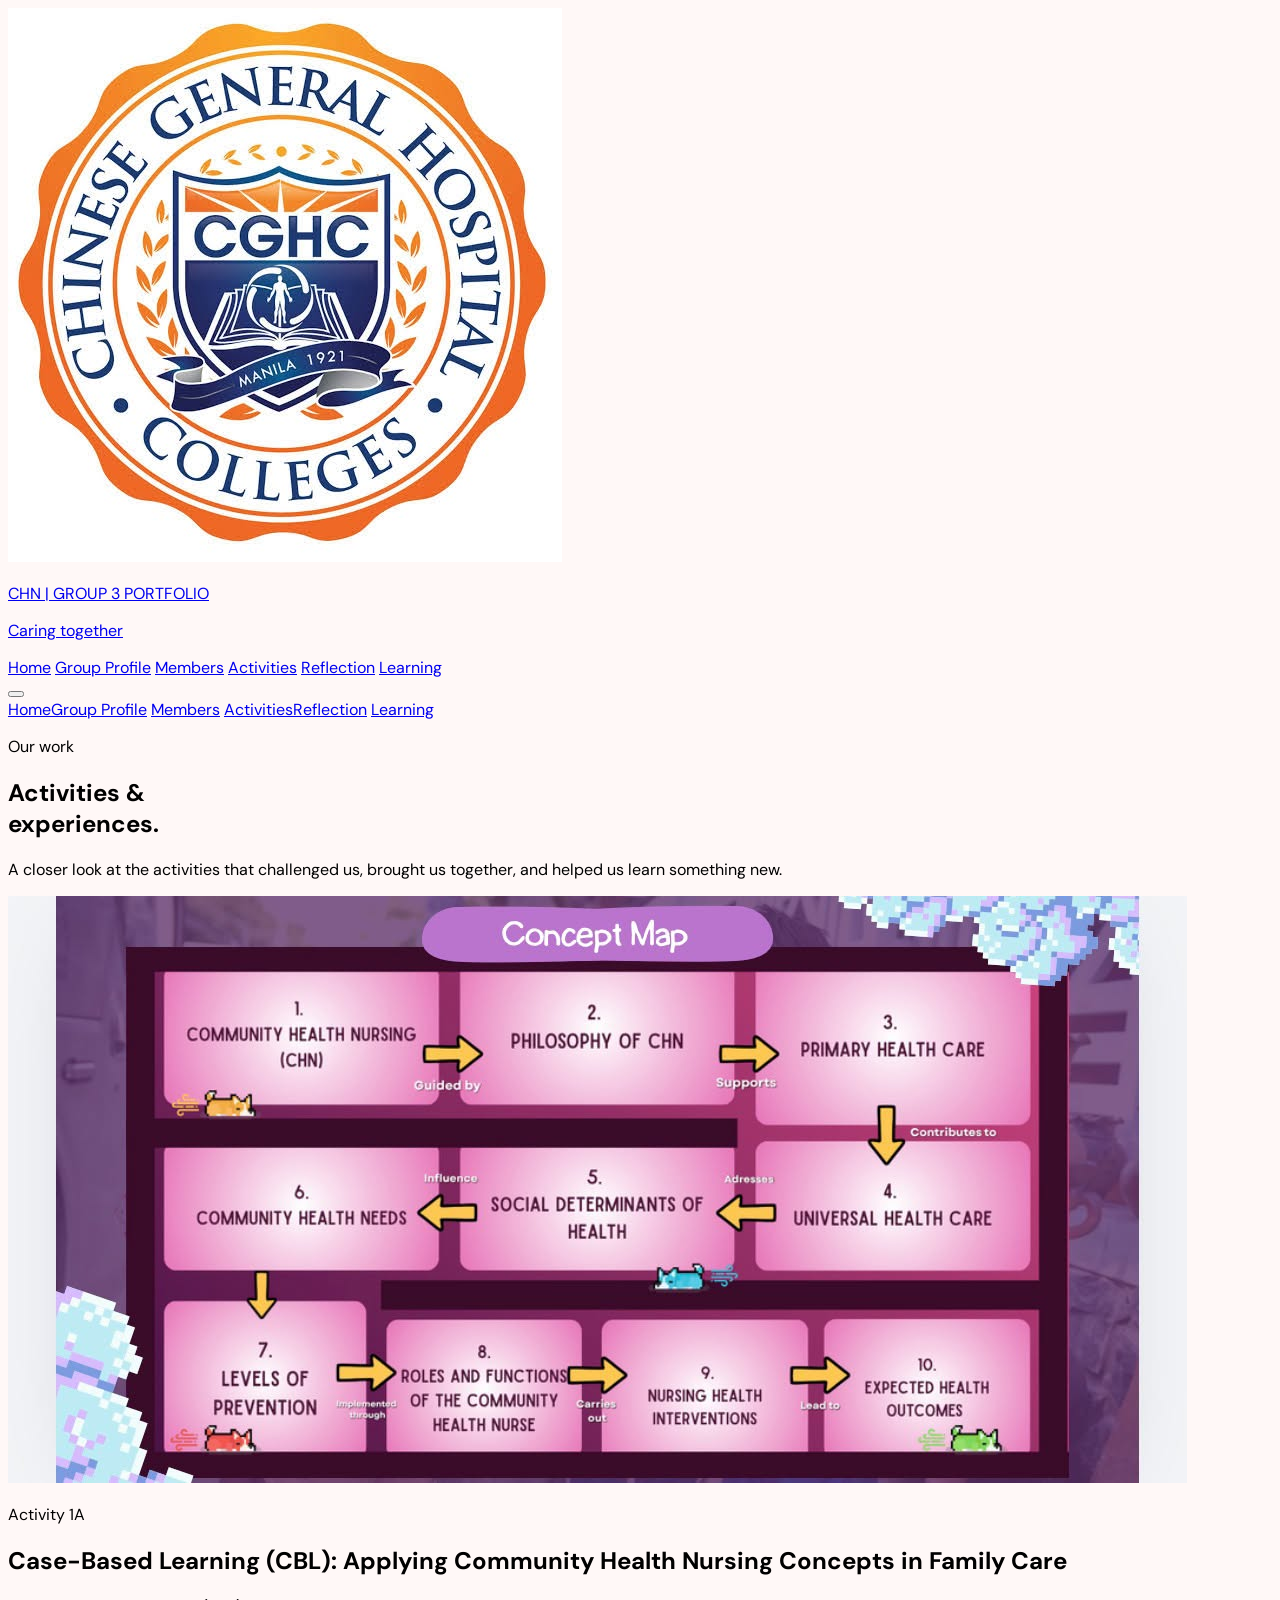
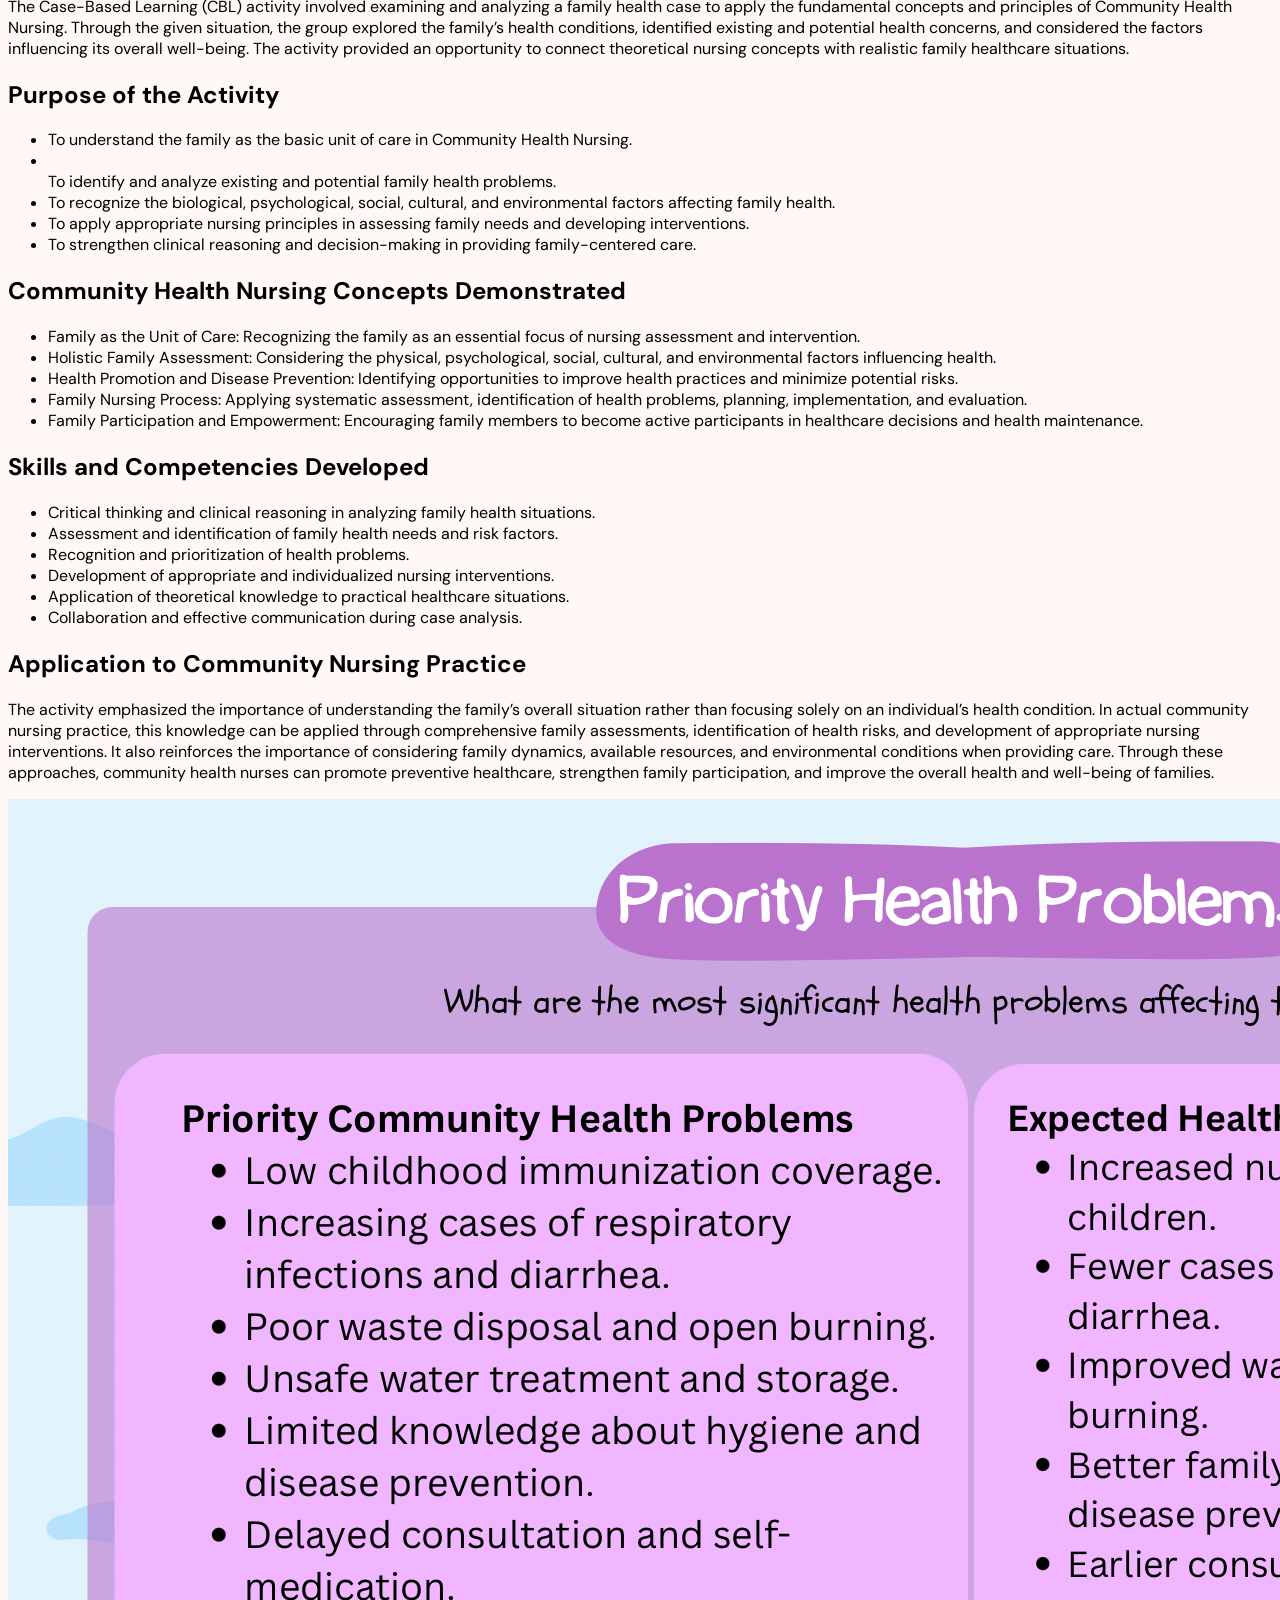
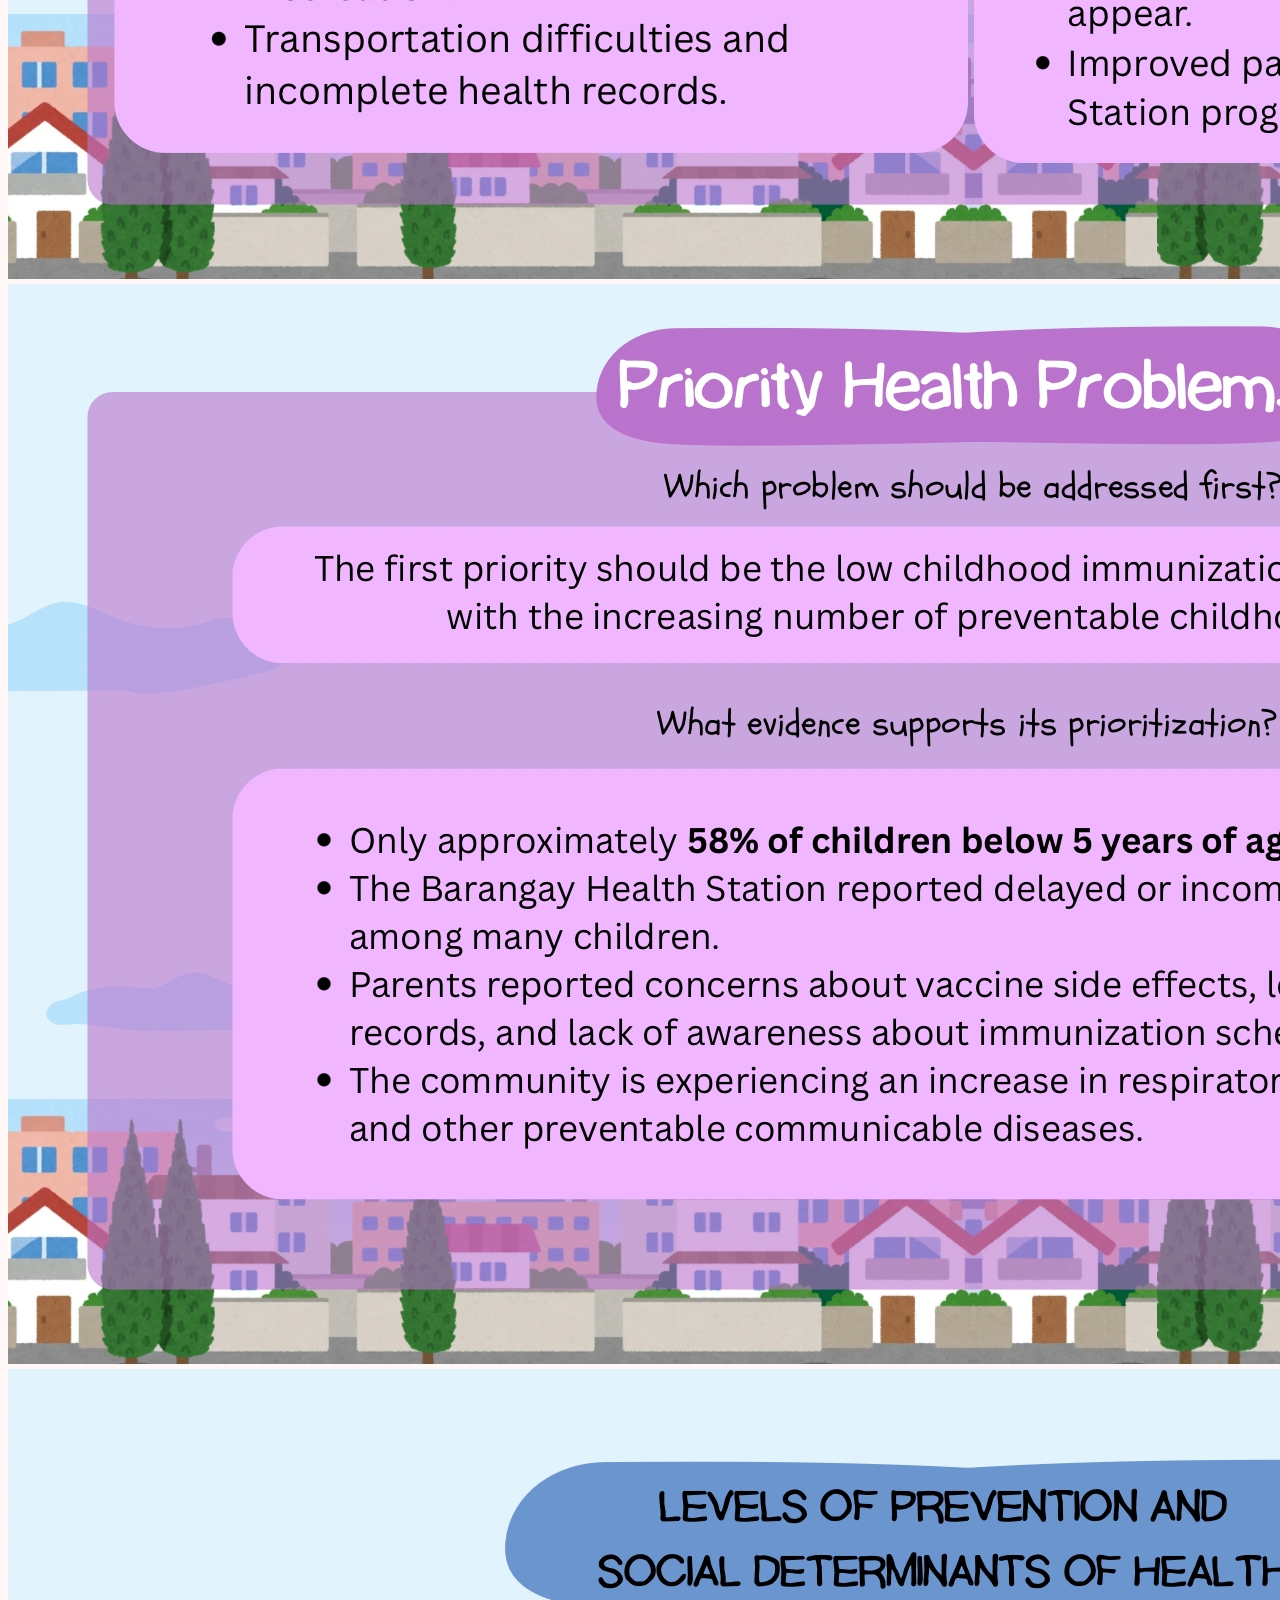
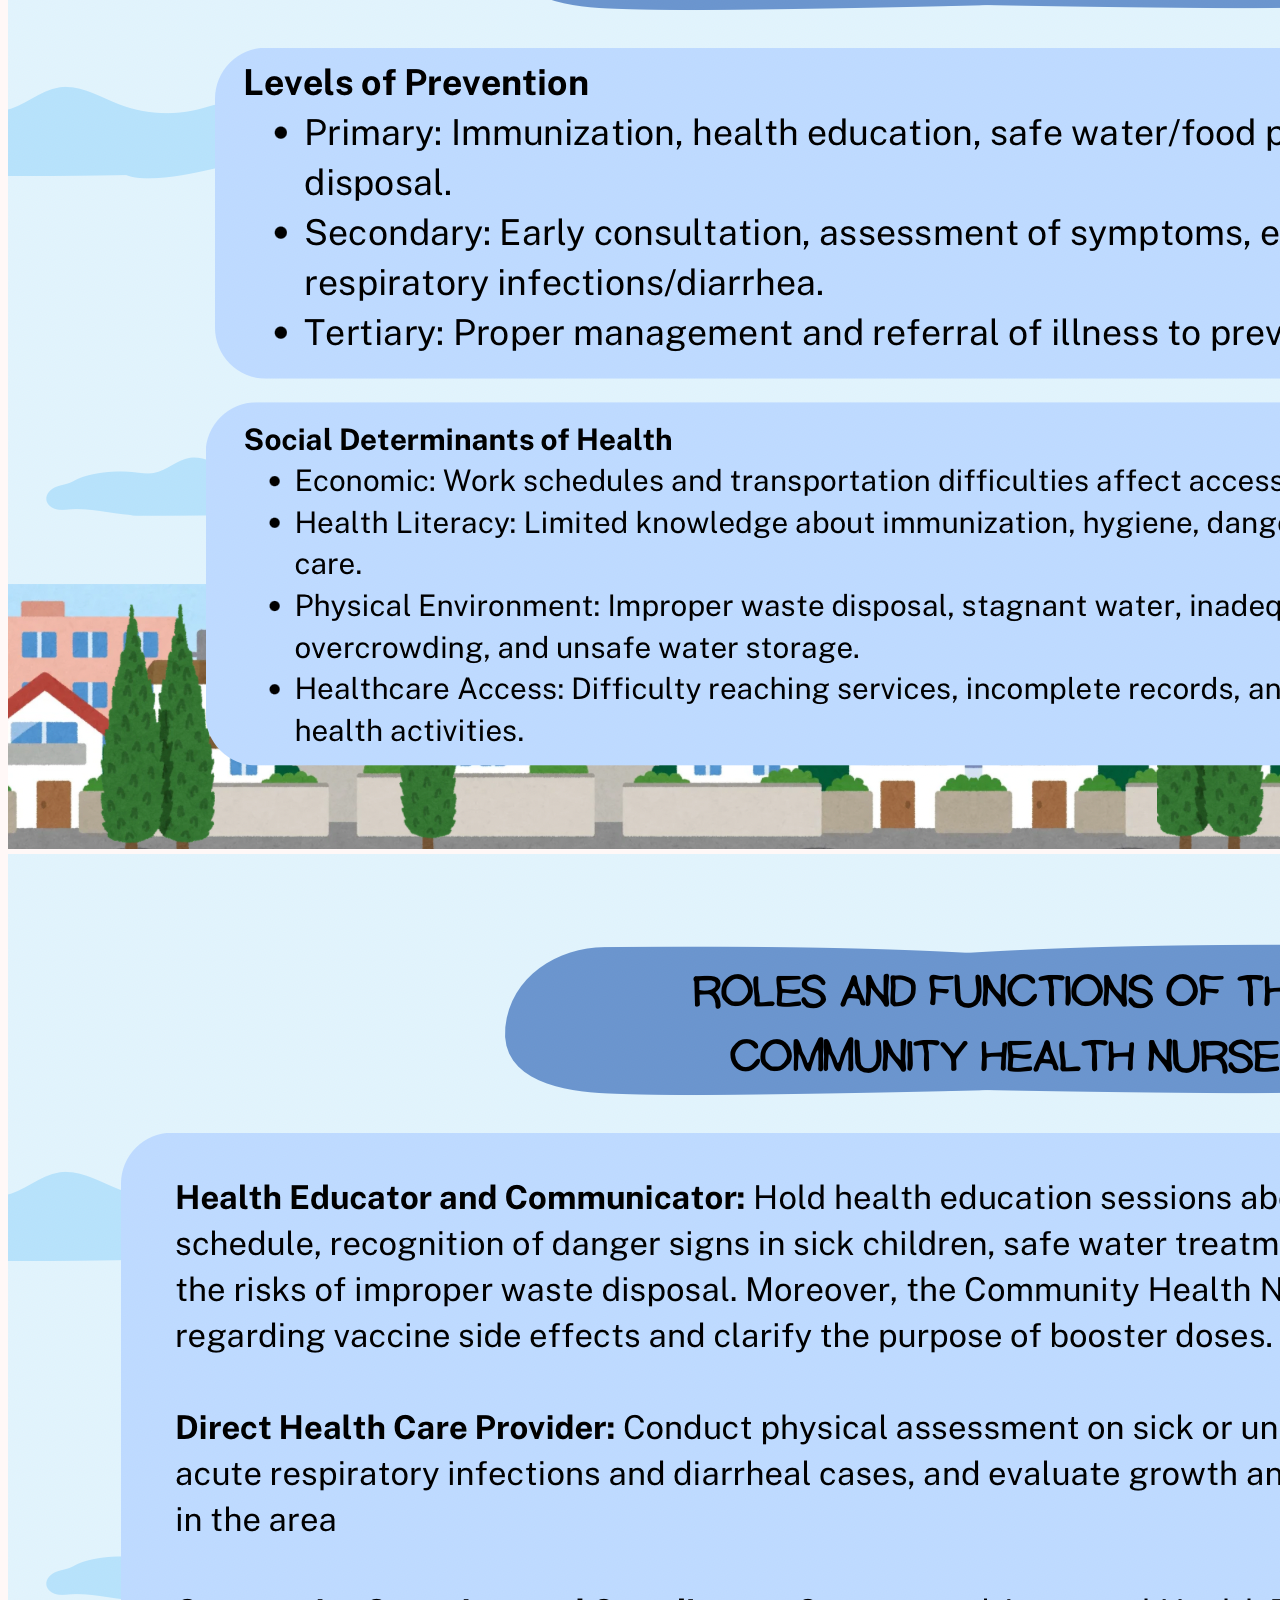
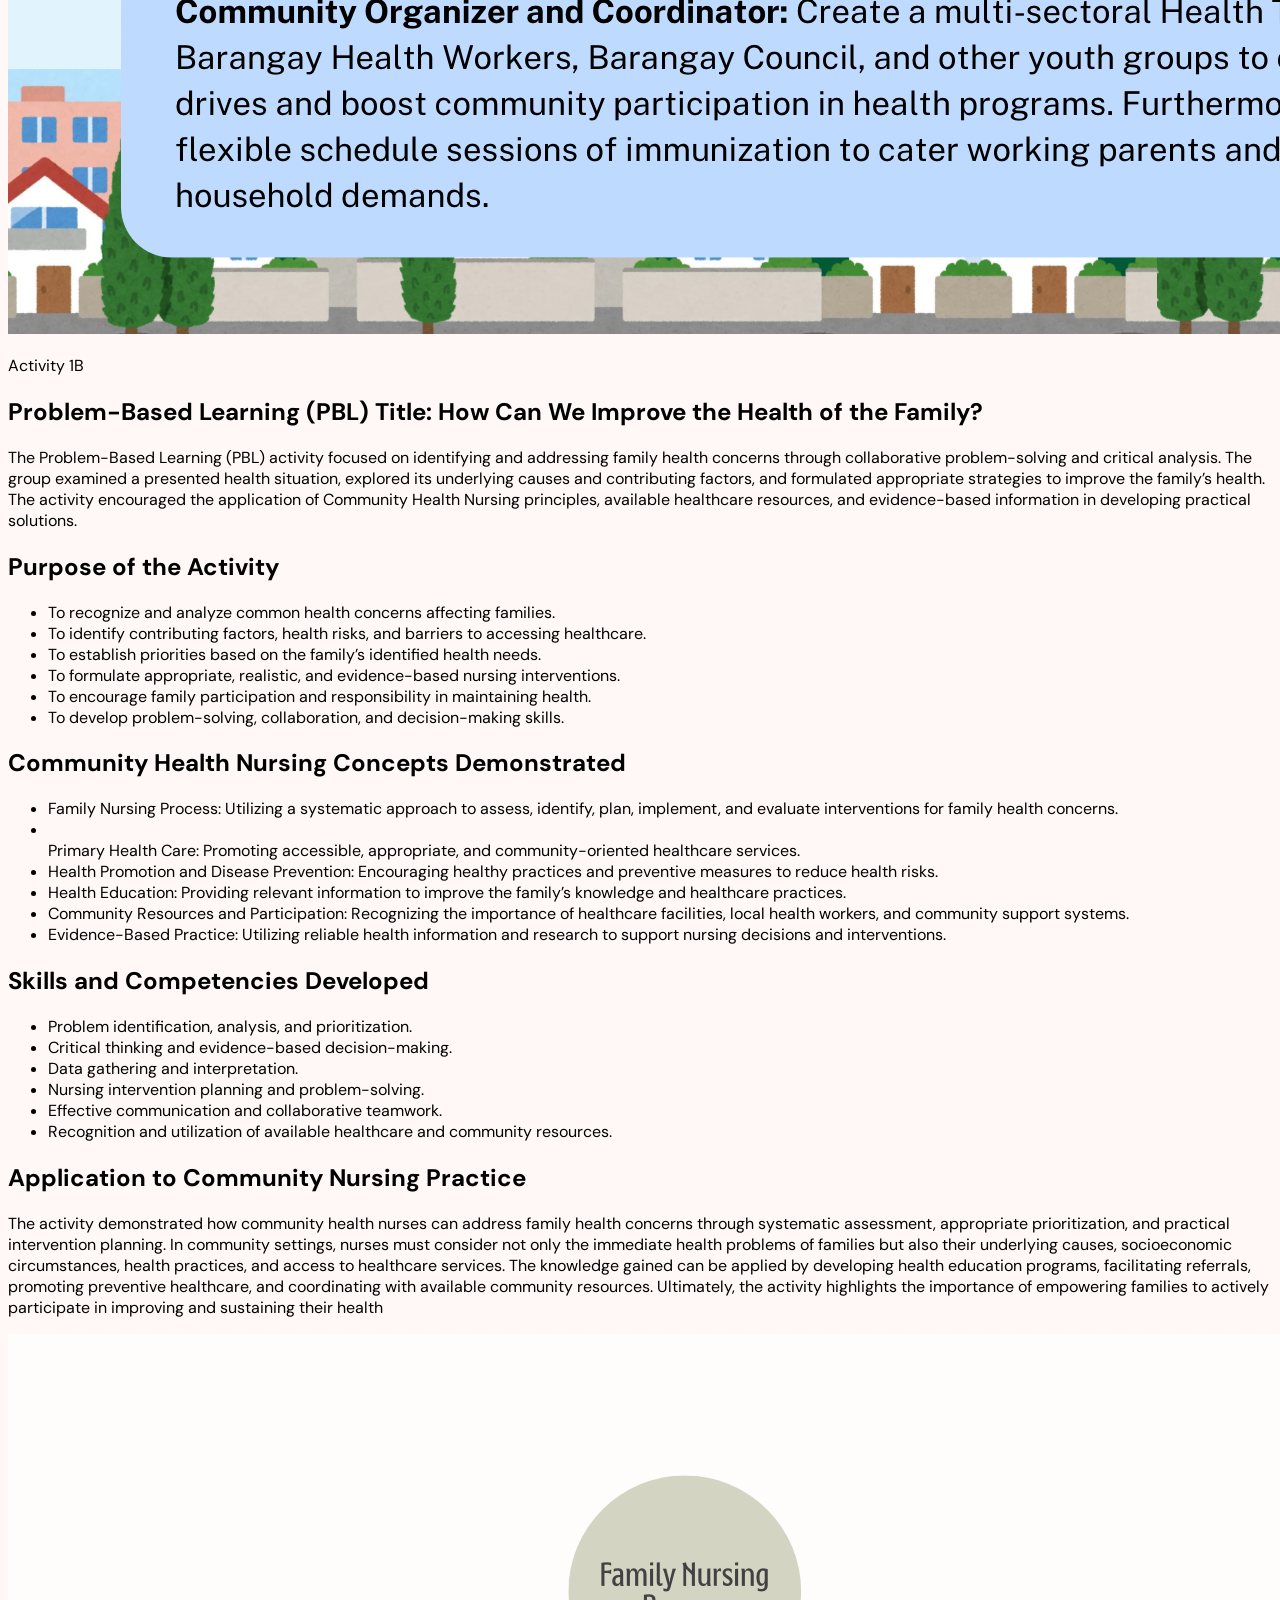
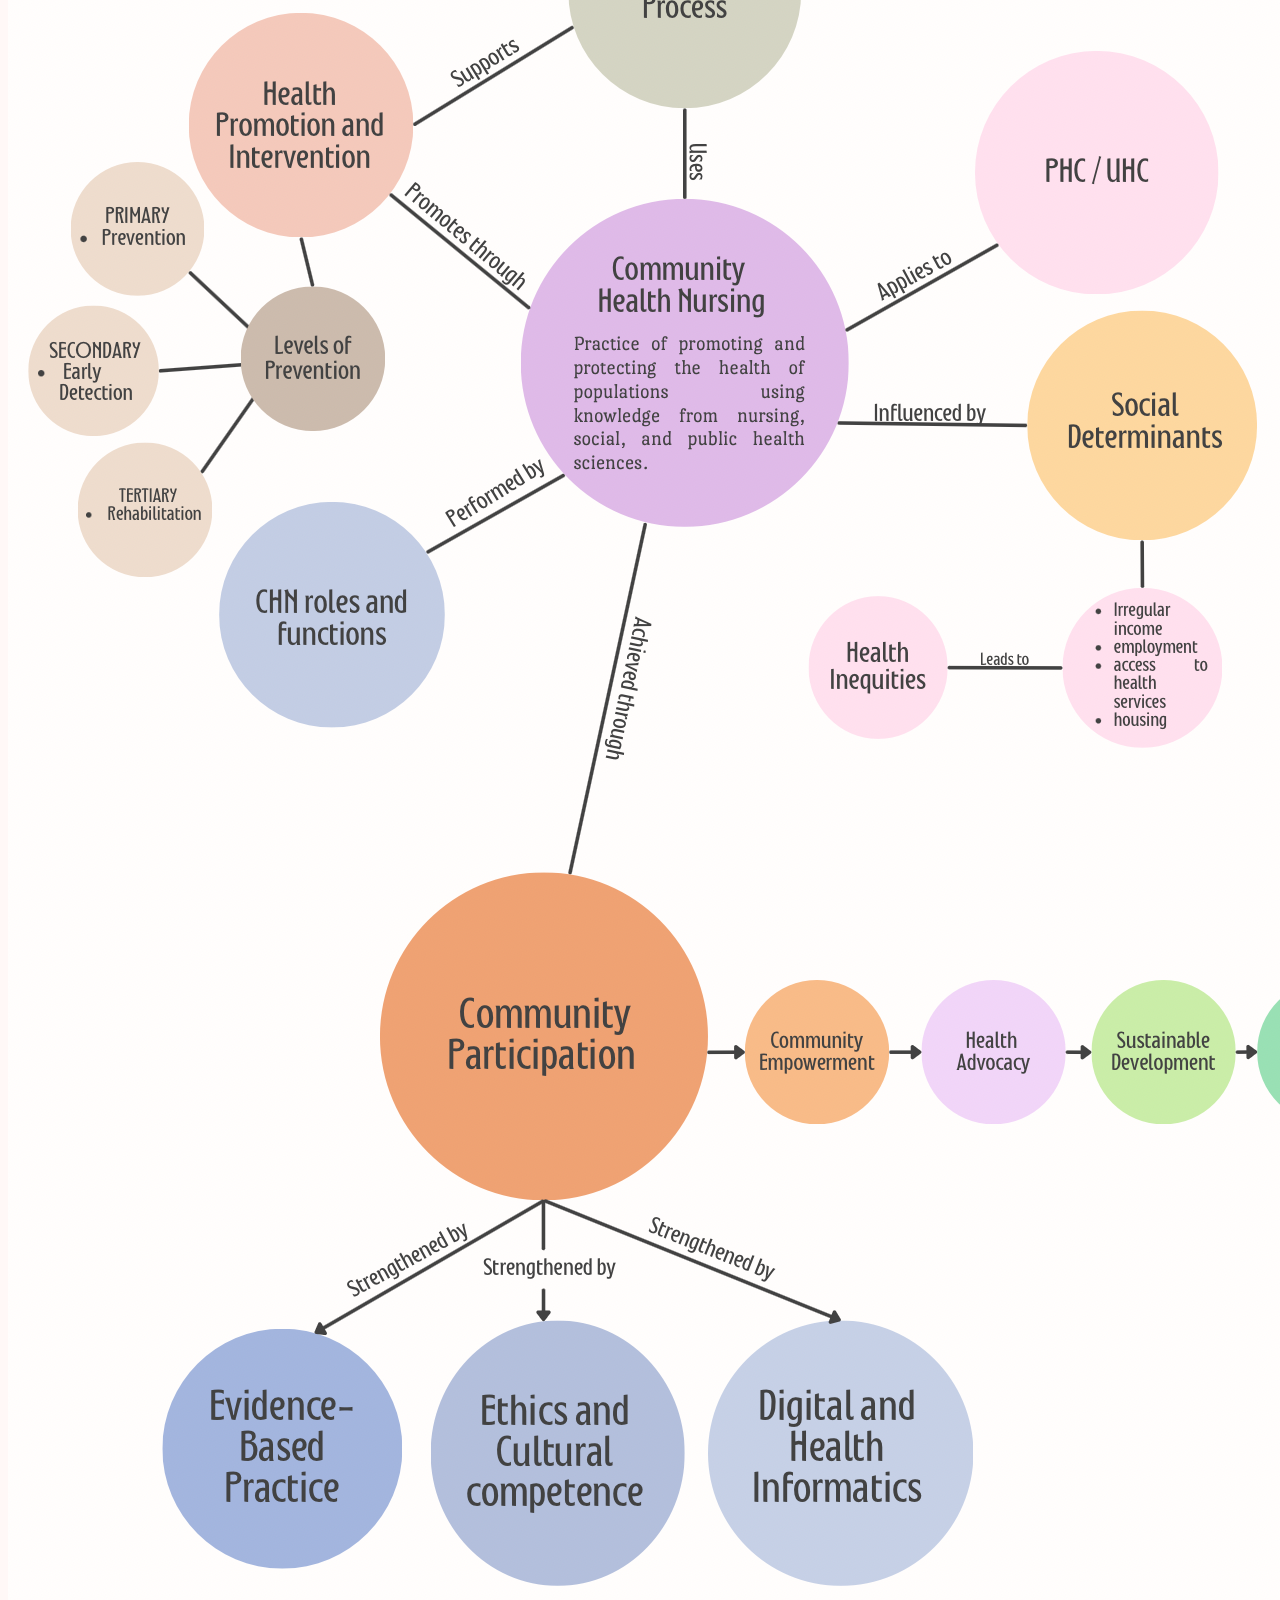
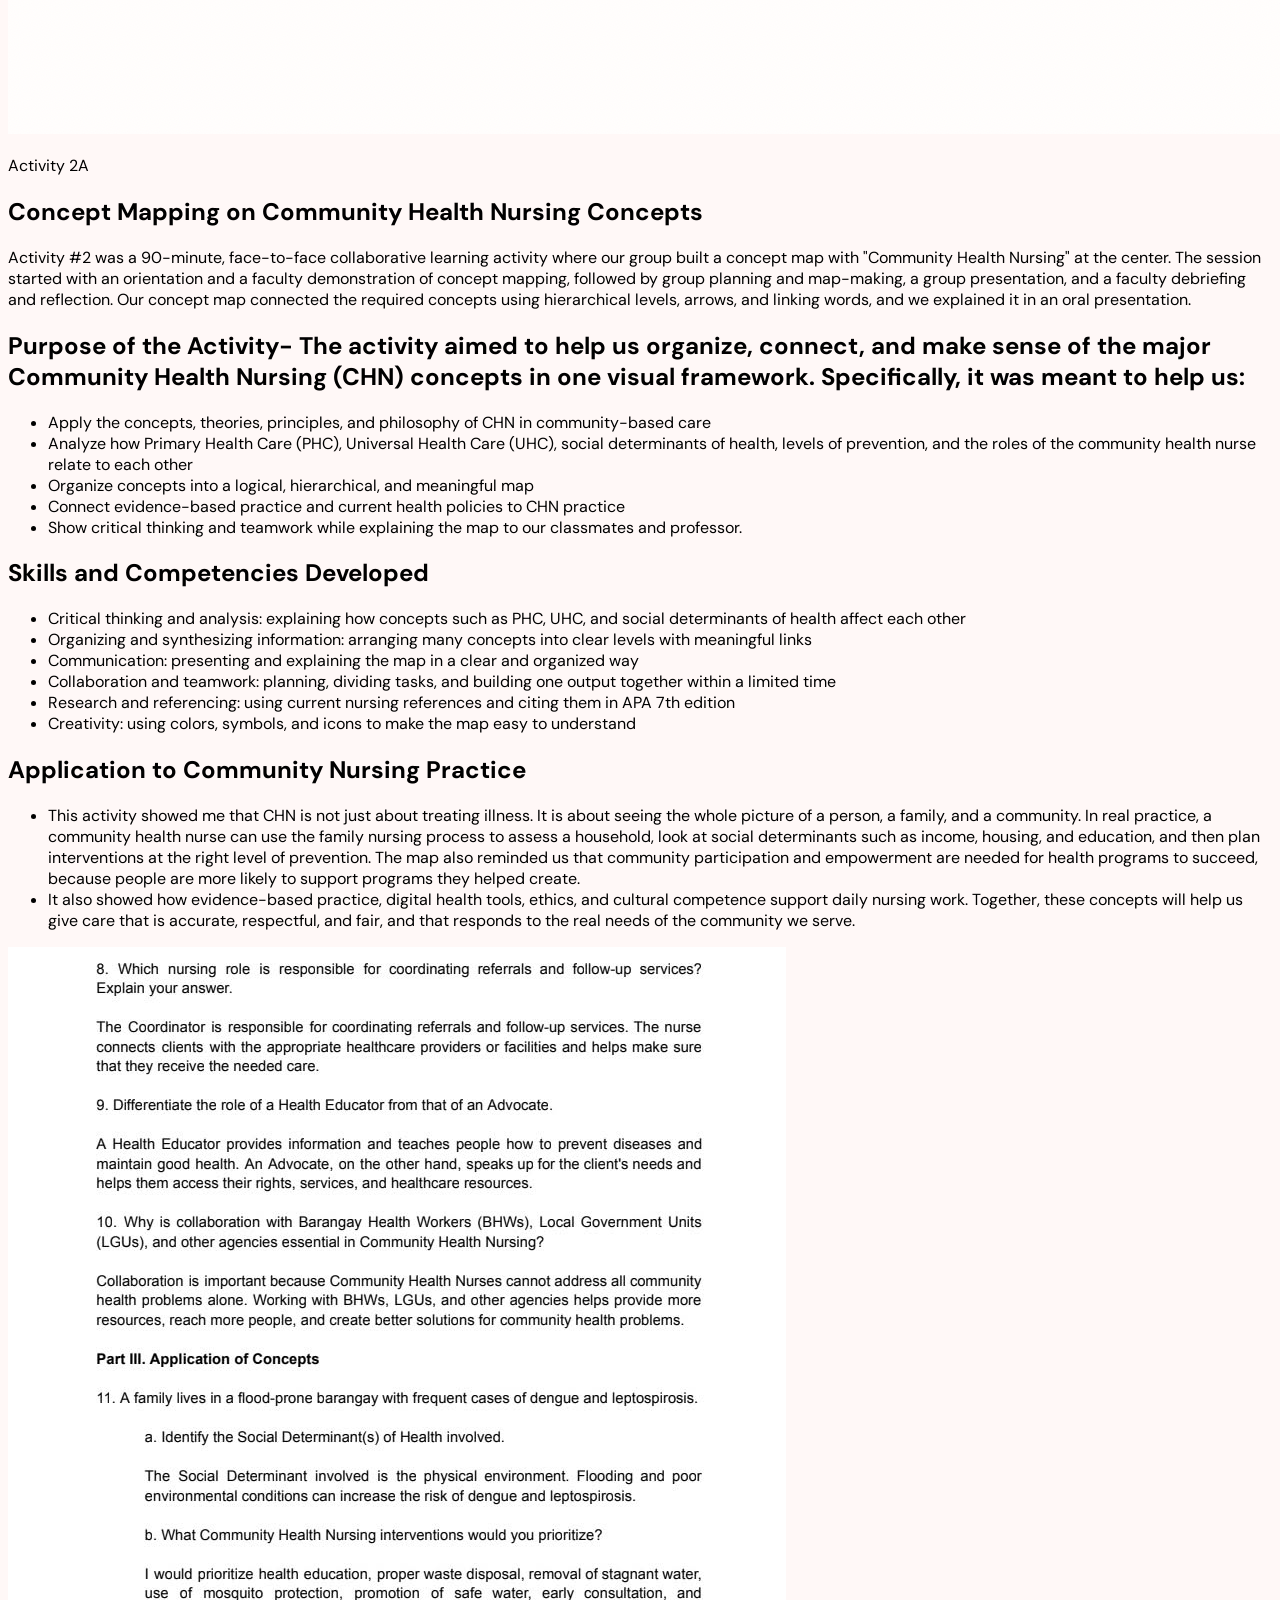
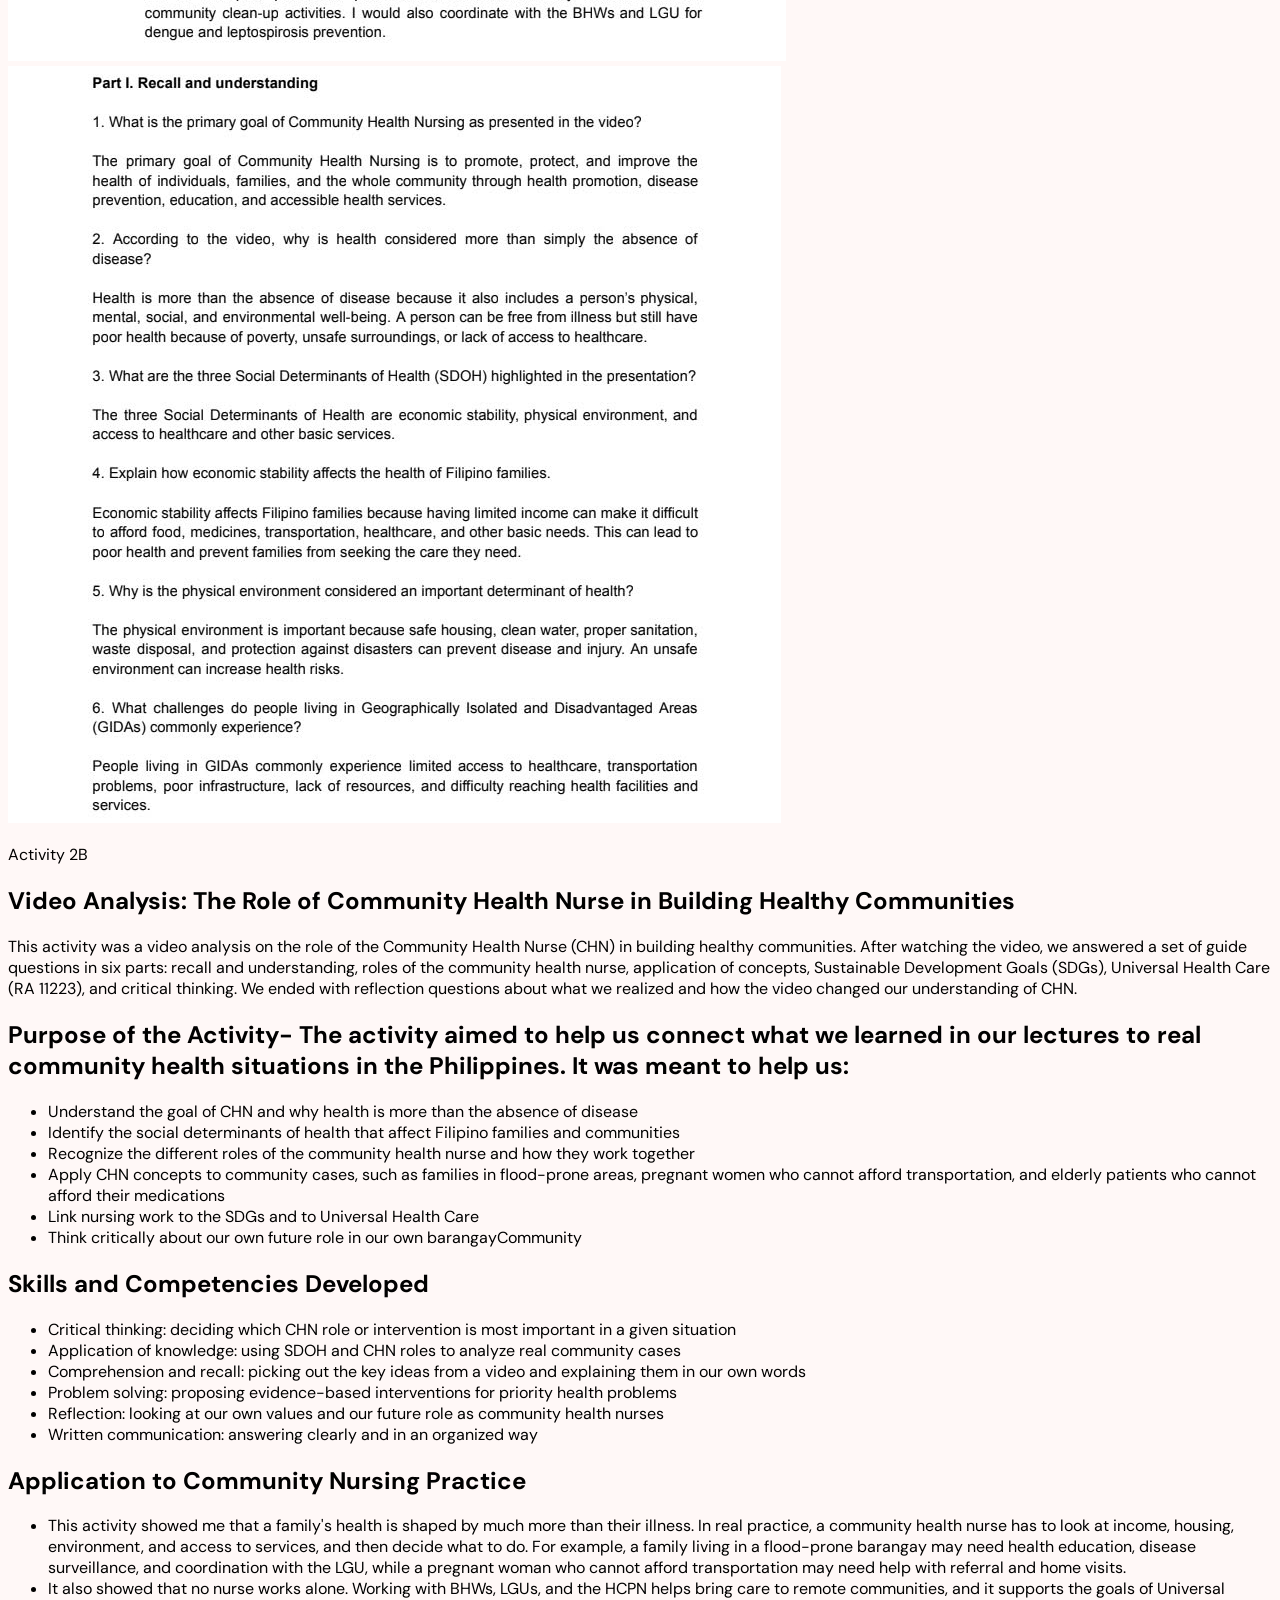
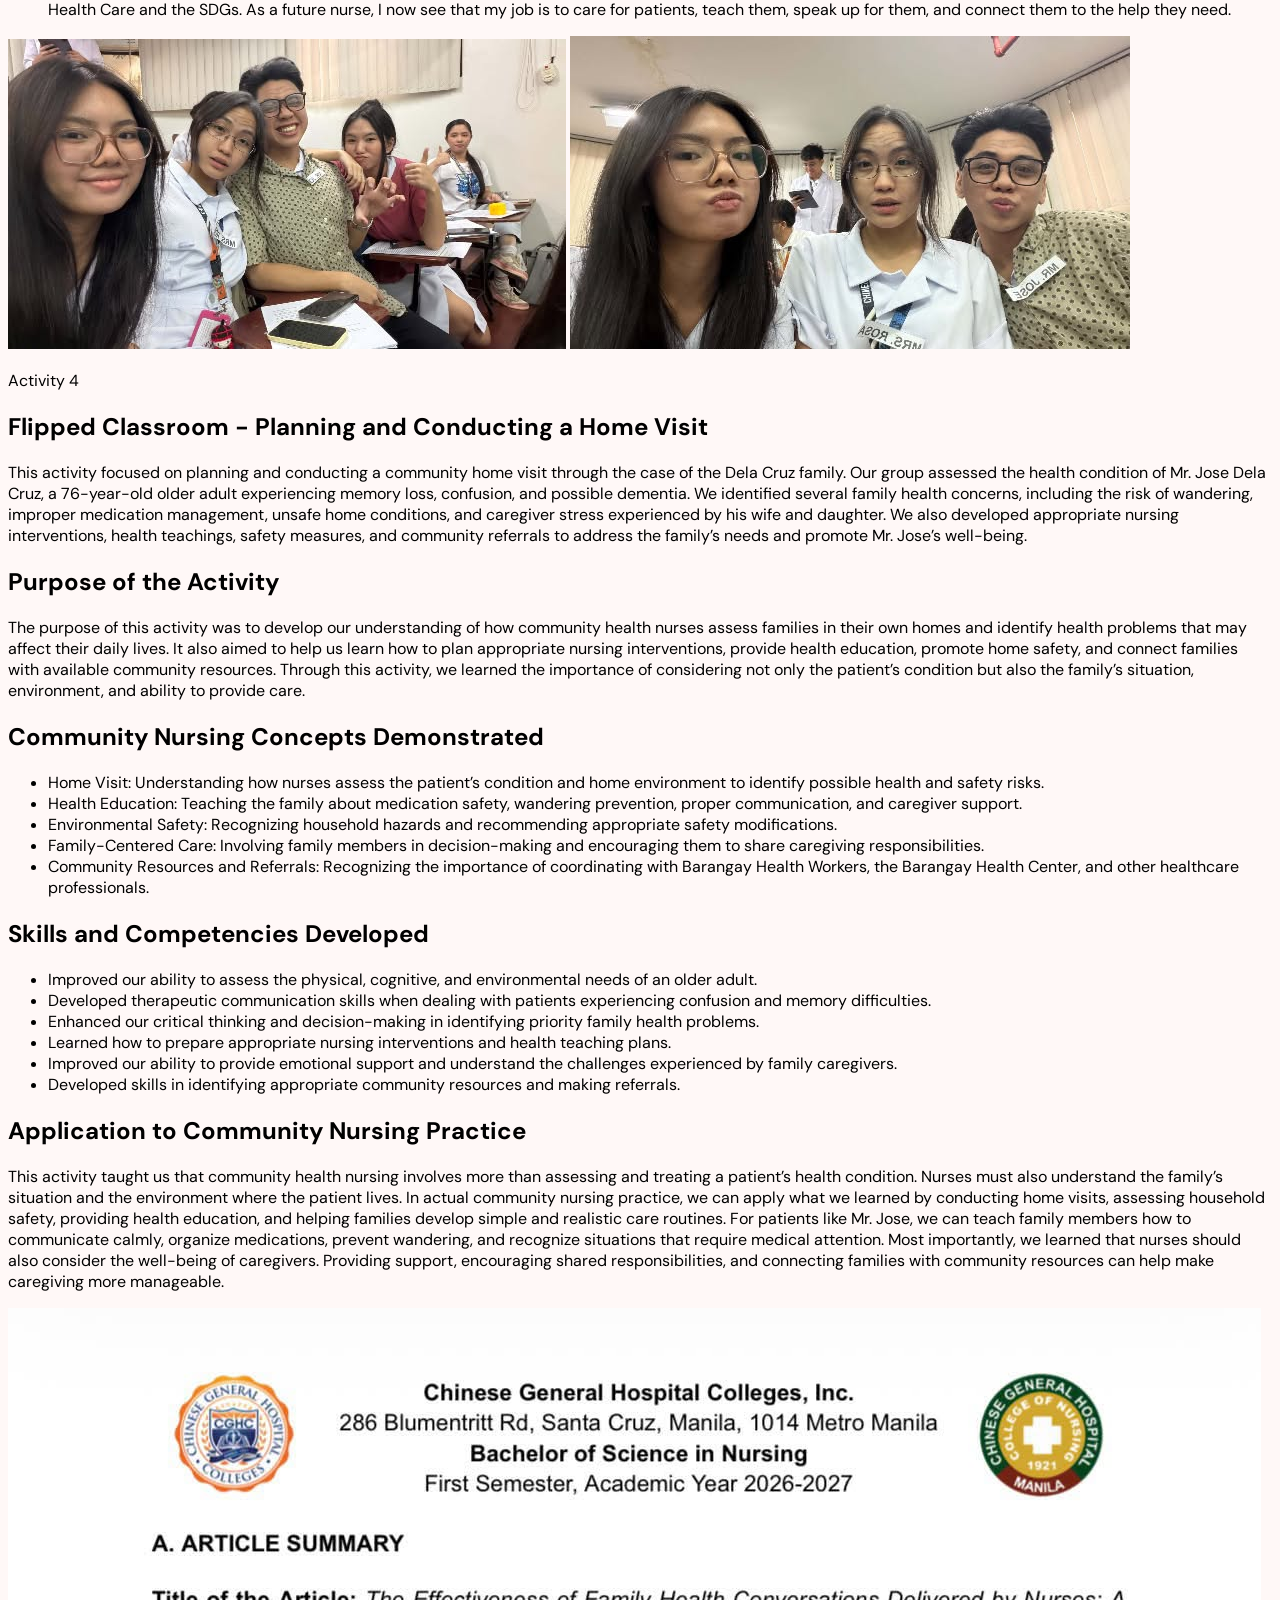
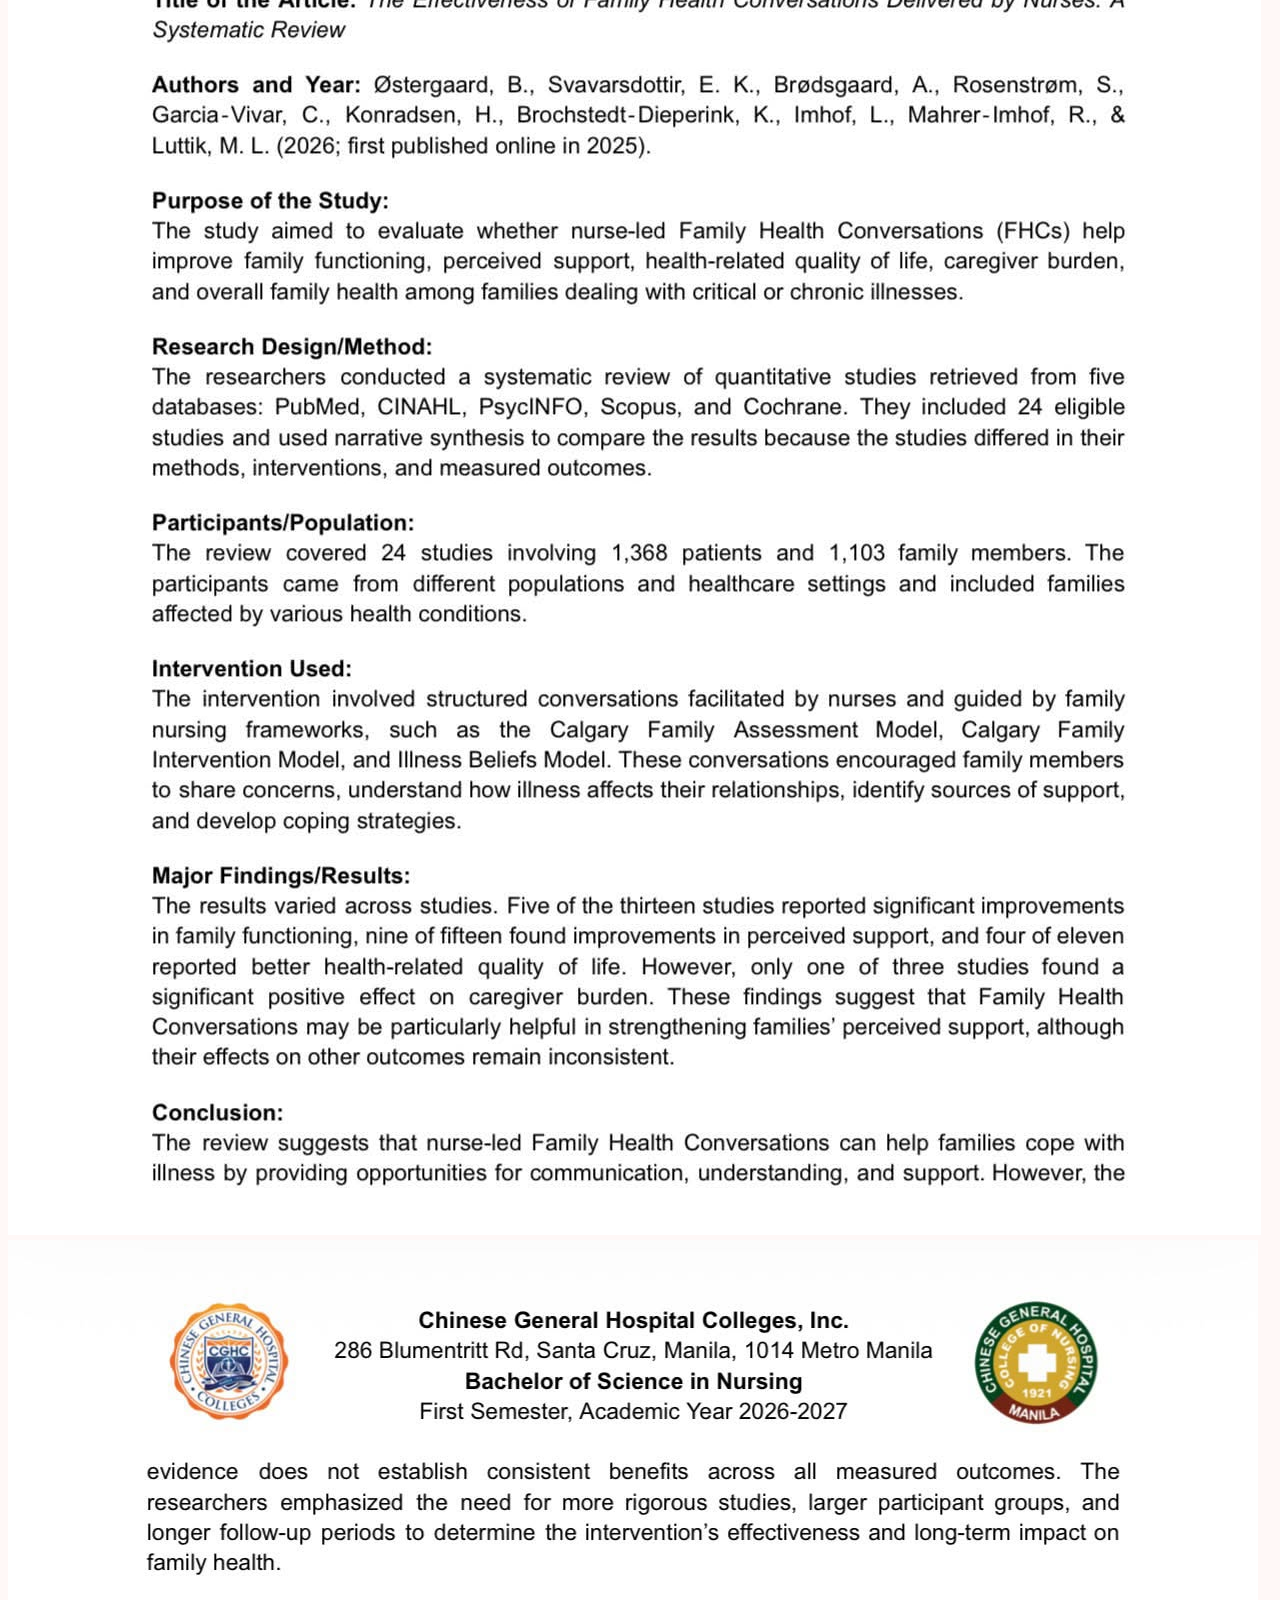
==== commit e4ebeed3: "Fix spacing and add Documentations" ====
--- a/activities.html
+++ b/activities.html
@@ -46,10 +46,14 @@
           <div
             class="w-9 h-9 bg-forest text-paper rounded-full flex items-center justify-center font-serif text-lg"
           >
-            G
+            <img
+              src="/img/cghclogo.jpg"
+              alt="CGHC Logo"
+              class="w-6 h-6 object-cover rounded-full"
+              >
           </div>
           <div>
-            <p class="font-bold text-sm tracking-tight">NURSING PORTFOLIO</p>
+            <p class="font-bold text-sm tracking-tight">CHN | GROUP 3 PORTFOLIO</p>
             <p class="text-[10px] text-muted tracking-[2px] uppercase">
               Caring together
             </p>
@@ -110,12 +114,7 @@
 
           <div class="grid md:grid-cols-2 gap-10 items-center mt-16 reveal">
             <div class="image-container overflow-hidden">
-              <img
-                src="/img/studmain.jpg"
-                alt="Students working together"
-                class="image-hover w-full h-[300px] md:h-[440px] object-cover"
-              />
-
+           
               <img
                 src="/img/1act.jpg"
                 alt="Students working together"
@@ -196,11 +195,6 @@
 
           <div class="grid md:grid-cols-2 gap-10 items-center mt-20 reveal">
             <div class="image-container overflow-hidden">
-              <img
-                src="/img/stud2.jpg"
-                alt="Creative group project"
-                class="image-hover w-full h-[300px] md:h-[440px] object-cover"
-              />
               <img
                 src="/img/1b.png"
                 alt="Creative group project"
@@ -311,11 +305,6 @@
           <div class="grid md:grid-cols-2 gap-10 items-center mt-20 reveal">
             <div class="image-container overflow-hidden">
               <img
-                src="/img/stud3.jpeg"
-                alt="Creative group project"
-                class="image-hover w-full h-[300px] md:h-[440px] object-cover"
-              />
-              <img
                 src="/img/2a.png"
                 alt="Creative group project"
                 class="image-hover w-full h-[300px] md:h-[750px] object-cover"
@@ -391,9 +380,14 @@
           <div class="grid md:grid-cols-2 gap-10 items-center mt-20 reveal">
             <div class="image-container overflow-hidden">
               <img
-                src="/img/stud5.jfif"
-                alt="Creative group project"
-                class="image-hover w-full h-[300px] md:h-[440px] object-cover"
+                src="/img/2ba.jpg"
+                alt="Creative group project"
+                class="image-hover w-full h-[300px] md:h-[750px] "
+              />
+              <img
+                src="/img/2bb.jpg"
+                alt="Creative group project"
+                class="image-hover w-full h-[300px] md:h-[440px]"
               />
             </div>
             <div class="md:order-1">
@@ -462,7 +456,12 @@
           <div class="grid md:grid-cols-2 gap-10 items-center mt-20 reveal">
             <div class="image-container overflow-hidden">
               <img
-                src="/img/stud6.jpeg"
+                src="/img/4a.jpg"
+                alt="Creative group project"
+                class="image-hover w-full h-[300px] md:h-[440px] object-cover"
+              />
+                 <img
+                src="/img/4b.jpg"
                 alt="Creative group project"
                 class="image-hover w-full h-[300px] md:h-[440px] object-cover"
               />
@@ -545,10 +544,102 @@
             </div>
           </div>
 
+          
           <div class="grid md:grid-cols-2 gap-10 items-center mt-20 reveal">
              <div class="image-container overflow-hidden">
               <img
-                src="/img/stud7.jpg"
+                src="/img/5a.jpg"
+                alt="Creative group project"
+                class="image-hover w-full h-[300px] md:h-[440px] object-cover"
+              />
+              <img
+                src="/img/5b.jpg"
+                alt="Creative group project"
+                class="image-hover w-full h-[300px] md:h-[440px] object-cover"
+              />
+              <img
+                src="/img/5c.jpg"
+                alt="Creative group project"
+                class="image-hover w-full h-[300px] md:h-[440px] object-cover"
+              />
+            </div>
+            <div class="md:order-1">
+              <p class="text-orange uppercase tracking-[2px] text-xs">
+                Activity 3
+              </p>
+              <h2 class="font-serif text-4xl mt-4">
+                Think–Pair–Share: "My Family in Action" – Understanding Family Concepts and Functions
+              </h2>
+              <p class="text-muted leading-8 mt-5">
+                In this activity, we explored the seven fucnctions of the family and how each one affects the health and well-being of its members. We completed the activity through three parts: Think, Pair, and Share. For the Think part, we reflected individually on our own families and how we experience the different family functions in our daily lives. For the Pair part, we discussed the seven functions, including their descriptions, examples, effects on family health, possible consequences when they are not properly fulfilled, and the nursing interventions that can help. Lastly, for the Share part, we combined and presented our output. Through this activity, we were able to connect what we learned in class with situations that families may experience in real life.
+              </p>
+
+               <h2 class="font-serif text-2xl mt-4">
+                Purpose of the Activity  
+
+               </h2>
+                <p class="text-muted leading-8 mt-5">
+                  The activity aimed to help us understand the different roles that families play in the lives of their members. It also helped us recognize that a family’s responsibilities go beyond providing basic needs. Families also influence our habits, values, relationships, emotional well-being, and health decisions. As nursing students, the activity helped us see why understanding the family is important when providing care. A person’s health can be affected by what happens at home, the support they receive, and the resources available to them.
+                </p>
+
+                   <h2 class="font-serif text-4xl mt-4">
+          Community Health Nursing Concepts Demonstrated
+              </h2>
+
+              <p class="text-muted leading-8 mt-5">
+Through this activity, we learned that the family is an important unit of care in Community Health Nursing. We discussed how each family function contributes to the health of its members and how difficulties in one area can affect other aspects of family life.	The seven family functions discussed in our activity were:</p>
+              <ul class="list-disc pl-5 space-y-1 text-muted leading-8 mt-5">
+             
+                <li>Biological Function - We learned that the biological function involves providing the basic needs of family members, such as food, water, shelter, hygiene, and healthcare. It also includes reproduction, pregnancy care, and childcare. When these needs are properly met, family members have better opportunities for healthy growth and development. As future nurses, we can support families through health teaching, nutrition counseling, immunization, maternal and child health services, and referrals when needed.</li>
+                <li>Economic Function - We understood that the economic function involves how a family earns, manages, and uses its financial resources to meet the needs of its members. A family’s financial situation can affect the food they eat, the condition of their home, and their ability to access healthcare. We also realized that financial difficulties may cause families to delay checkups or have difficulty paying for medicines. In community nursing, we can help by informing families about available health services, assistance programs, and other community resources.</li>
+                <li>Educational Function - The family is usually the first place where a person learns important lessons. Parents, guardians, and other family members teach children basic skills, values, good manners, responsibilities, and healthy habits. Simple practices, such as proper handwashing and eating nutritious food, are often learned at home. As future nurses, we can build on this by providing understandable health education and making sure families know how to practice what they have learned.</li>
+                <li>Psychological Function - It is about the emotional and social support that family members give one another. Having people at home who listen, understand, and offer encouragement can help a person deal with stress and difficult situations. On the other hand, a lack of support and poor communication may affect a person’s emotional well-being. As community health nurses, we should be aware of family relationships and emotional needs, provide appropriate support, and refer family members to available services when necessary.</li>
+                <li>Recreational Function - Recreation gives families time to relax, enjoy, and bond with one another. It does not always have to involve expensive trips or activities. Simple things such as eating together, watching a movie, walking, or playing sports can already help family members spend quality time together. These activities can reduce stress, encourage physical activity, and strengthen family relationships.</li>
+                <li>Protective Function - Families also have the responsibility of keeping their members safe from physical, emotional, social, and environmental harm. This can be seen when parents provide a safe home, encourage proper hygiene, make sure children receive recommended vaccinations, and seek healthcare when someone becomes ill. As future nurses, we can help families identify possible safety risks and teach them about disease prevention, accident prevention, and available healthcare services.</li>
+                <li>Spiritual Function - The spiritual function involves a person’s beliefs, values, sense of meaning, and purpose. It may be expressed through religion, prayer, meditation, or personal beliefs. Spirituality can give family members comfort and strength, especially when facing illness or difficult situations. As nurses, we should respect each family’s beliefs and provide support without forcing our own views on them.</li>
+                </ul>
+
+                  <h2 class="font-serif text-4xl mt-4">
+         Skills and Competencies Developed
+
+
+
+              </h2>
+              <ul class="list-disc pl-5 space-y-1 text-muted leading-8 mt-5">
+             
+                <li> Critical thinking: We examined how the different family functions affect health and considered what may happen when these functions are not properly fulfilled.</li>
+                <li> Communication: We practiced explaining our ideas and discussing family-related concepts with one another.</li>
+                <li> Teamwork and collaboration: We shared responsibilities, contributed information, and worked together to complete the activity.</li>
+                <li> Health assessment: We became more aware of the different family situations and needs that nurses should consider when providing care.</li>
+                <li> Problem identification: We learned to recognize possible health concerns related to financial difficulties, lack of support, poor health habits, and unsafe living conditions.</li>
+                <li> Health education: We identified ways nurses can guide families in developing healthy habits and making better health decisions.<li>
+                </ul>
+
+                <h2 class="font-serif text-4xl mt-4">
+               Application to Community Nursing Practice
+
+              </h2>
+              <p class="text-muted leading-8 mt-5">
+              We can use what we learned from this activity when conducting family assessments and home visits in the community. Instead of focusing only on a person’s illness, we should also try to understand the family situation, including their living conditions, financial resources, relationships, health practices, and available support.
+	For example, if a family has difficulty accessing healthcare because of financial concerns, we can help them become aware of available services at the barangay health center and other assistance programs. If a family has limited knowledge about proper hygiene or disease prevention, we can provide health teaching using simple explanations and demonstrations. We should also be sensitive to emotional concerns and understand the importance of having a supportive home environment.
+	This activity reminded us that every family has different needs and experiences. As future community health nurses, we should avoid making assumptions and take time to understand each family’s situation before planning appropriate interventions. In this way, we can provide care that is more holistic, practical, and centered on the needs of the family.</p>
+            </div>
+          </div>
+
+          <div class="grid md:grid-cols-2 gap-10 items-center mt-20 reveal">
+             <div class="image-container overflow-hidden">
+              <img
+                src="/img/5a.jpg"
+                alt="Creative group project"
+                class="image-hover w-full h-[300px] md:h-[440px] object-cover"
+              />
+              <img
+                src="/img/5b.jpg"
+                alt="Creative group project"
+                class="image-hover w-full h-[300px] md:h-[440px] object-cover"
+              />
+              <img
+                src="/img/5c.jpg"
                 alt="Creative group project"
                 class="image-hover w-full h-[300px] md:h-[440px] object-cover"
               />
@@ -635,7 +726,22 @@
           <div class="grid md:grid-cols-2 gap-10 items-center mt-20 reveal">
             <div class="image-container overflow-hidden">
               <img
-                src="/img/stud8.jfif"
+                src="/img/6a.jpg"
+                alt="Creative group project"
+                class="image-hover w-full h-[300px] md:h-[440px] object-cover"
+              />
+               <img
+                src="/img/6b.jpg"
+                alt="Creative group project"
+                class="image-hover w-full h-[300px] md:h-[440px] object-cover"
+              />
+               <img
+                src="/img/6c.jpg"
+                alt="Creative group project"
+                class="image-hover w-full h-[300px] md:h-[440px] object-cover"
+              />
+               <img
+                src="/img/6d.jpg"
                 alt="Creative group project"
                 class="image-hover w-full h-[300px] md:h-[440px] object-cover"
               />
@@ -729,7 +835,17 @@
           <div class="grid md:grid-cols-2 gap-10 items-center mt-20 reveal">
             <div class="image-container overflow-hidden">
               <img
-                src="/img/stud5.jfif"
+                src="/img/7a.jpg"
+                alt="Creative group project"
+                class="image-hover w-full h-[300px] md:h-[440px] object-cover"
+              />
+               <img
+                src="/img/7b.jpg"
+                alt="Creative group project"
+                class="image-hover w-full h-[300px] md:h-[440px] object-cover"
+              />
+               <img
+                src="/img/7c.jpg"
                 alt="Creative group project"
                 class="image-hover w-full h-[300px] md:h-[440px] object-cover"
               />
